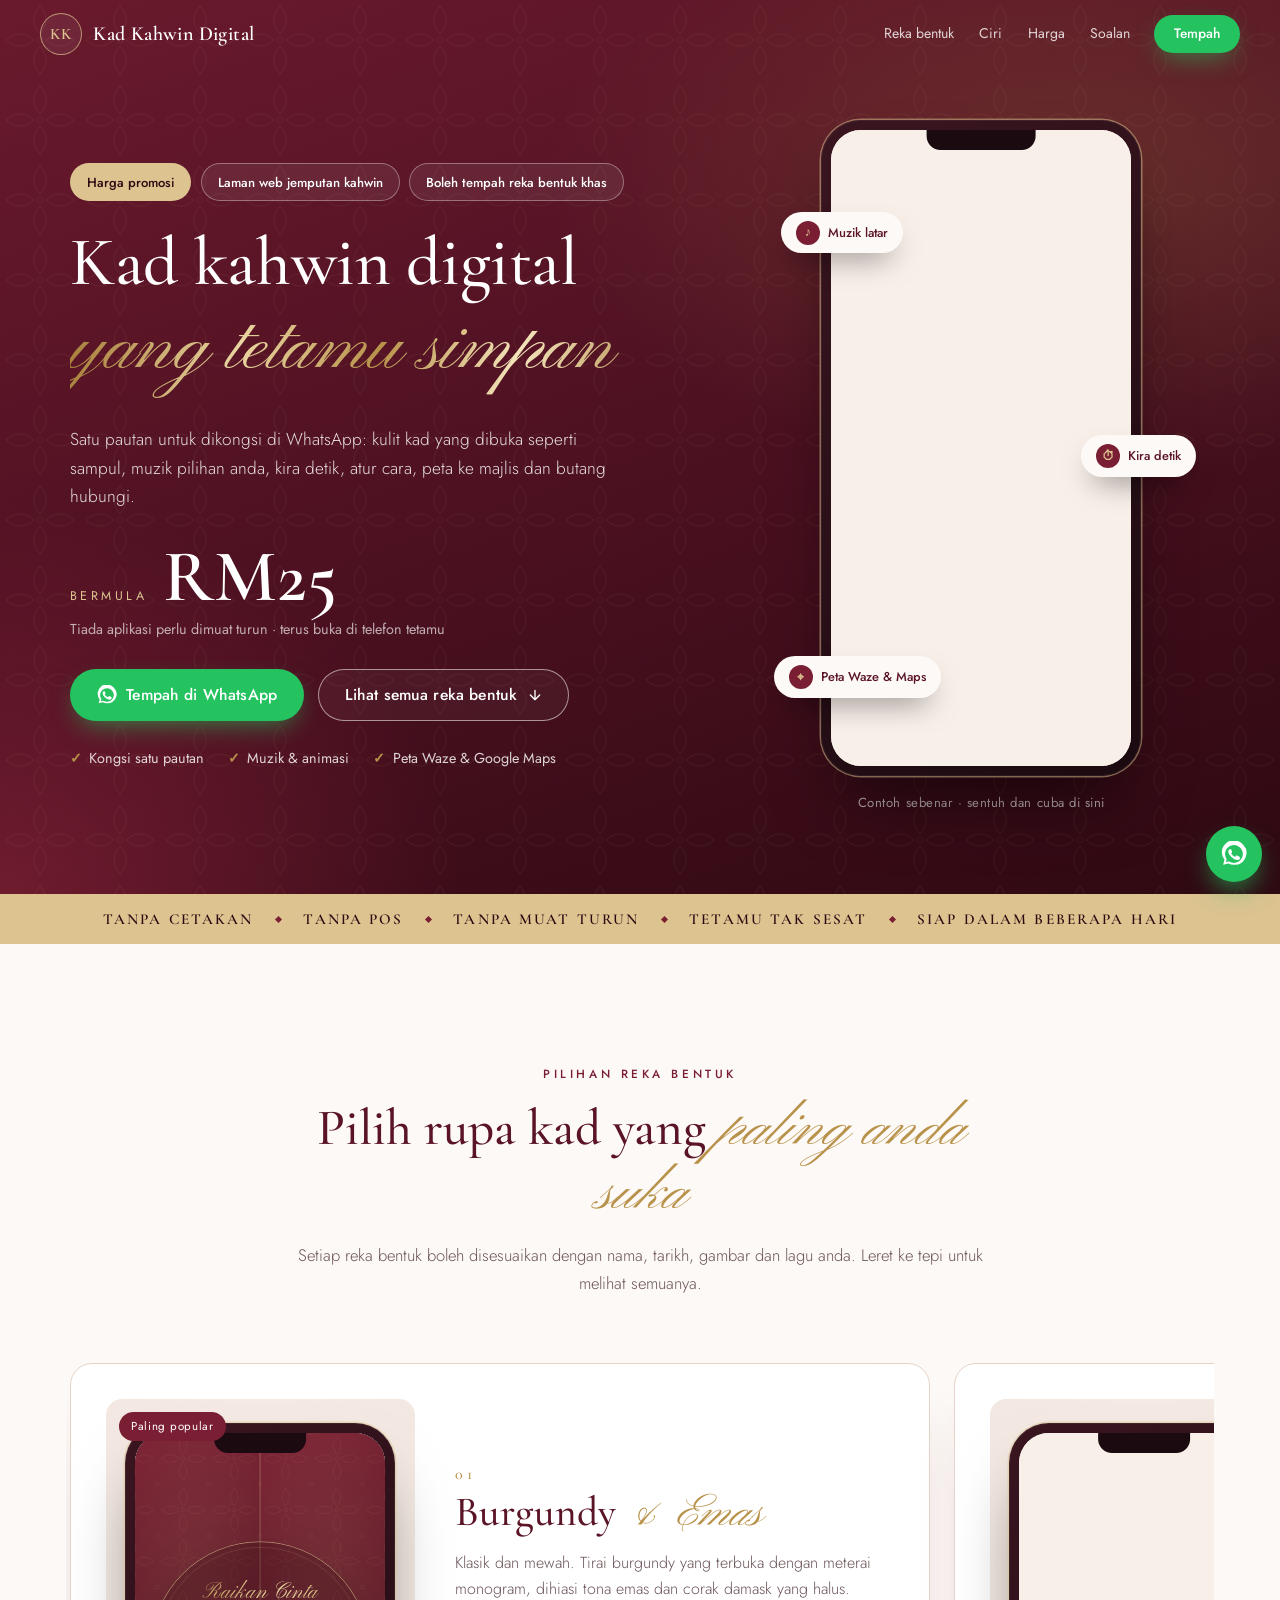
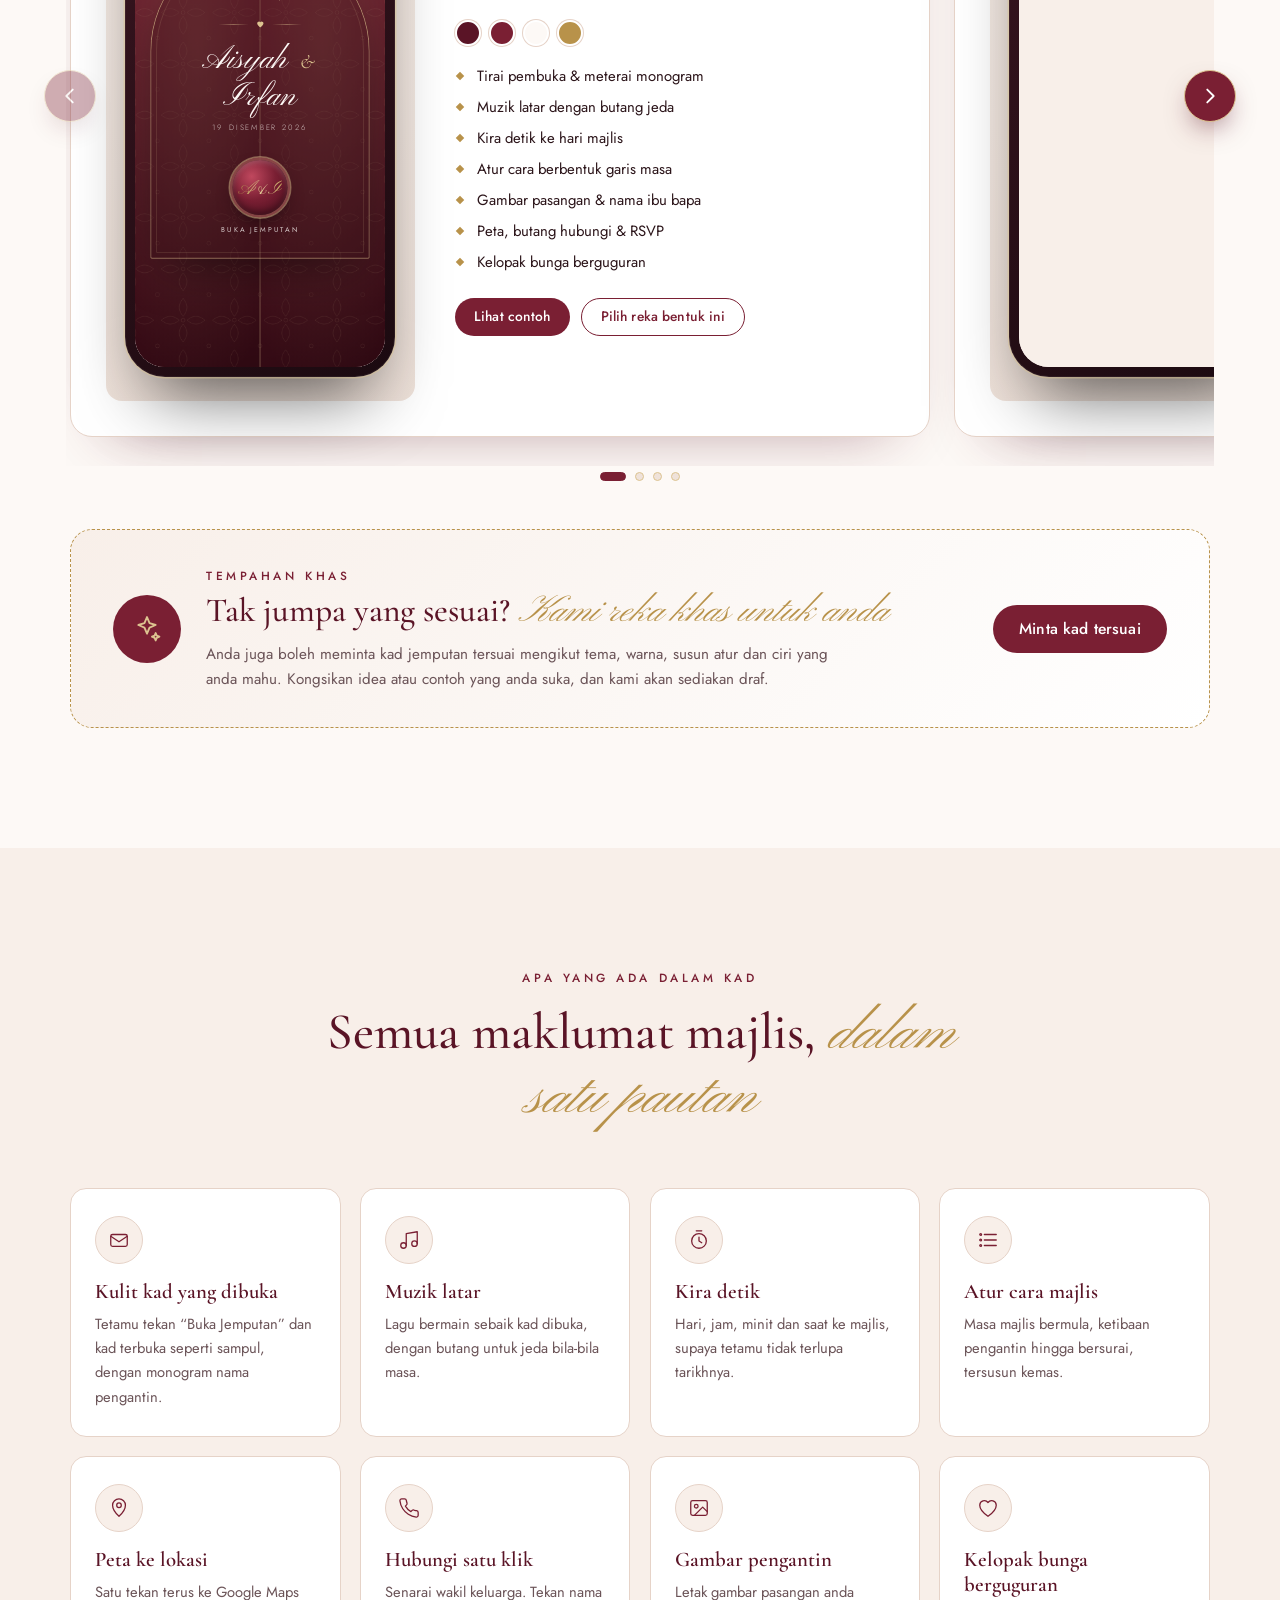
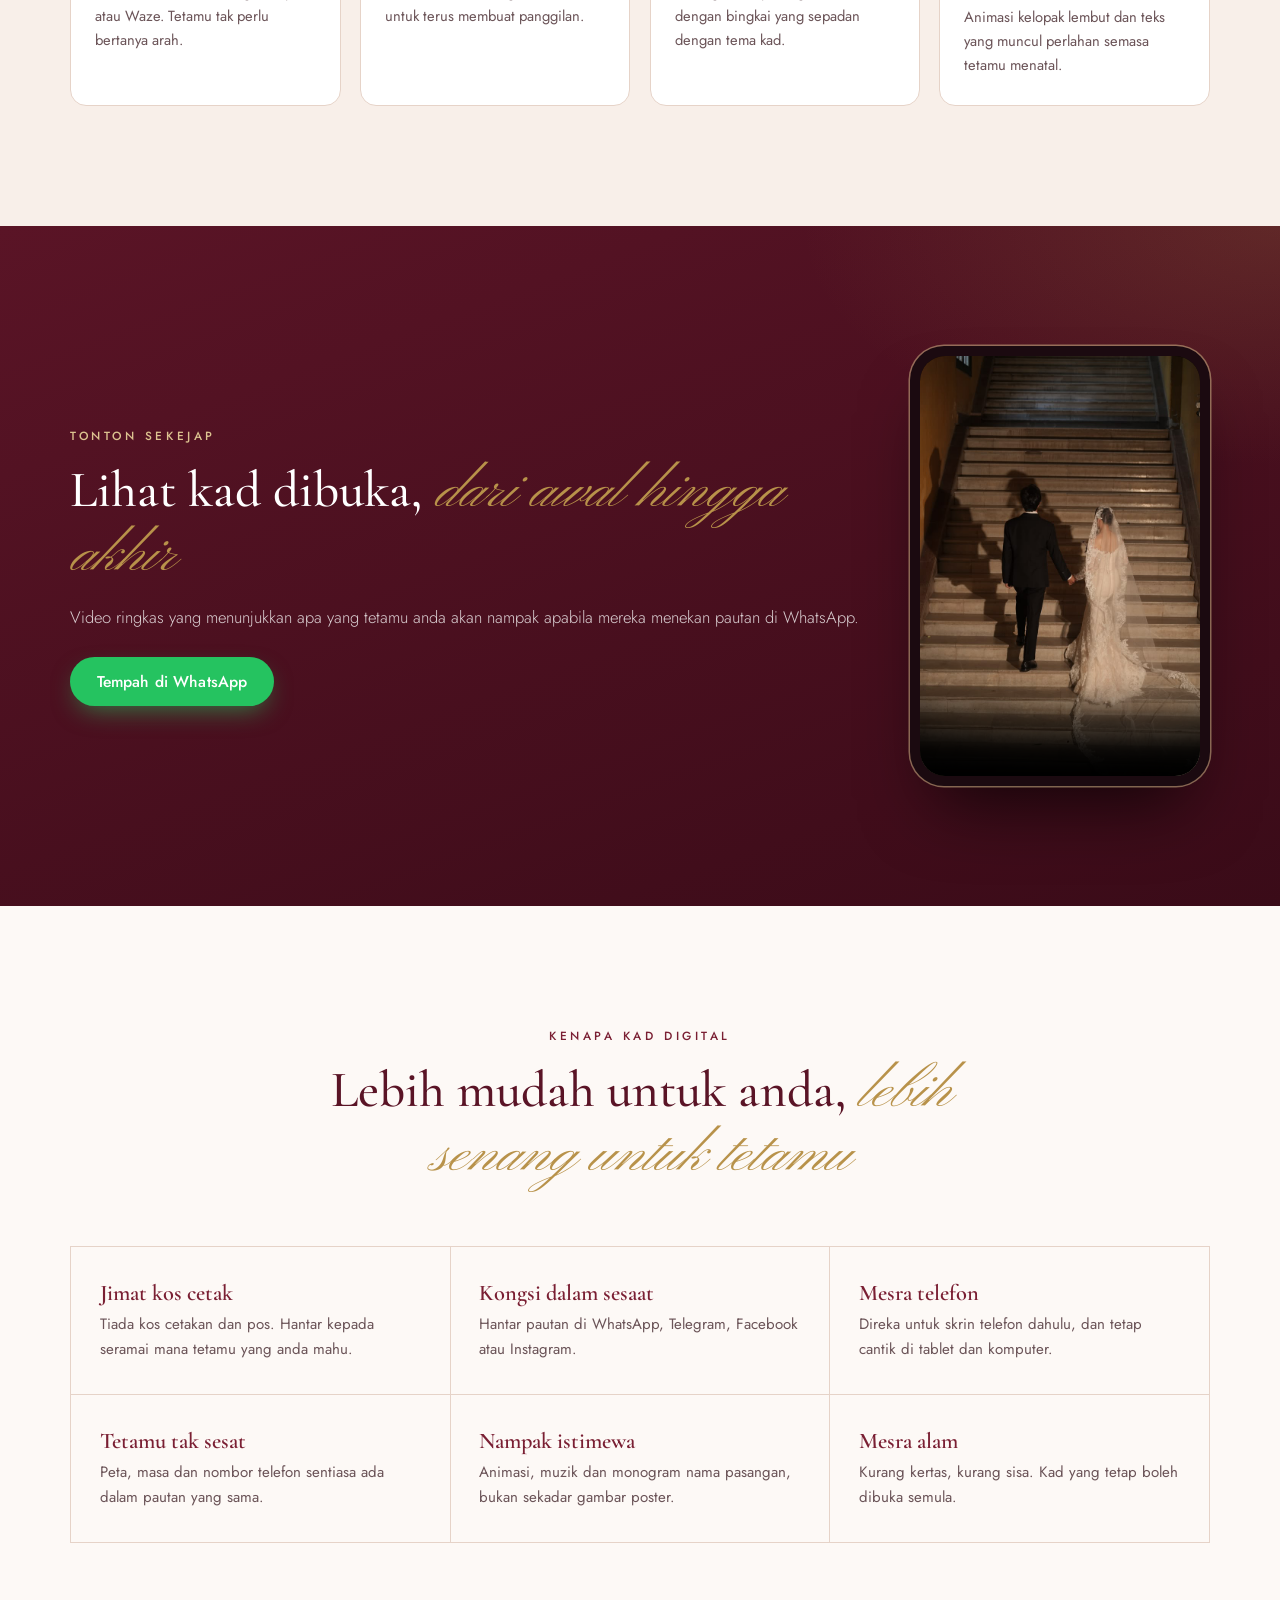
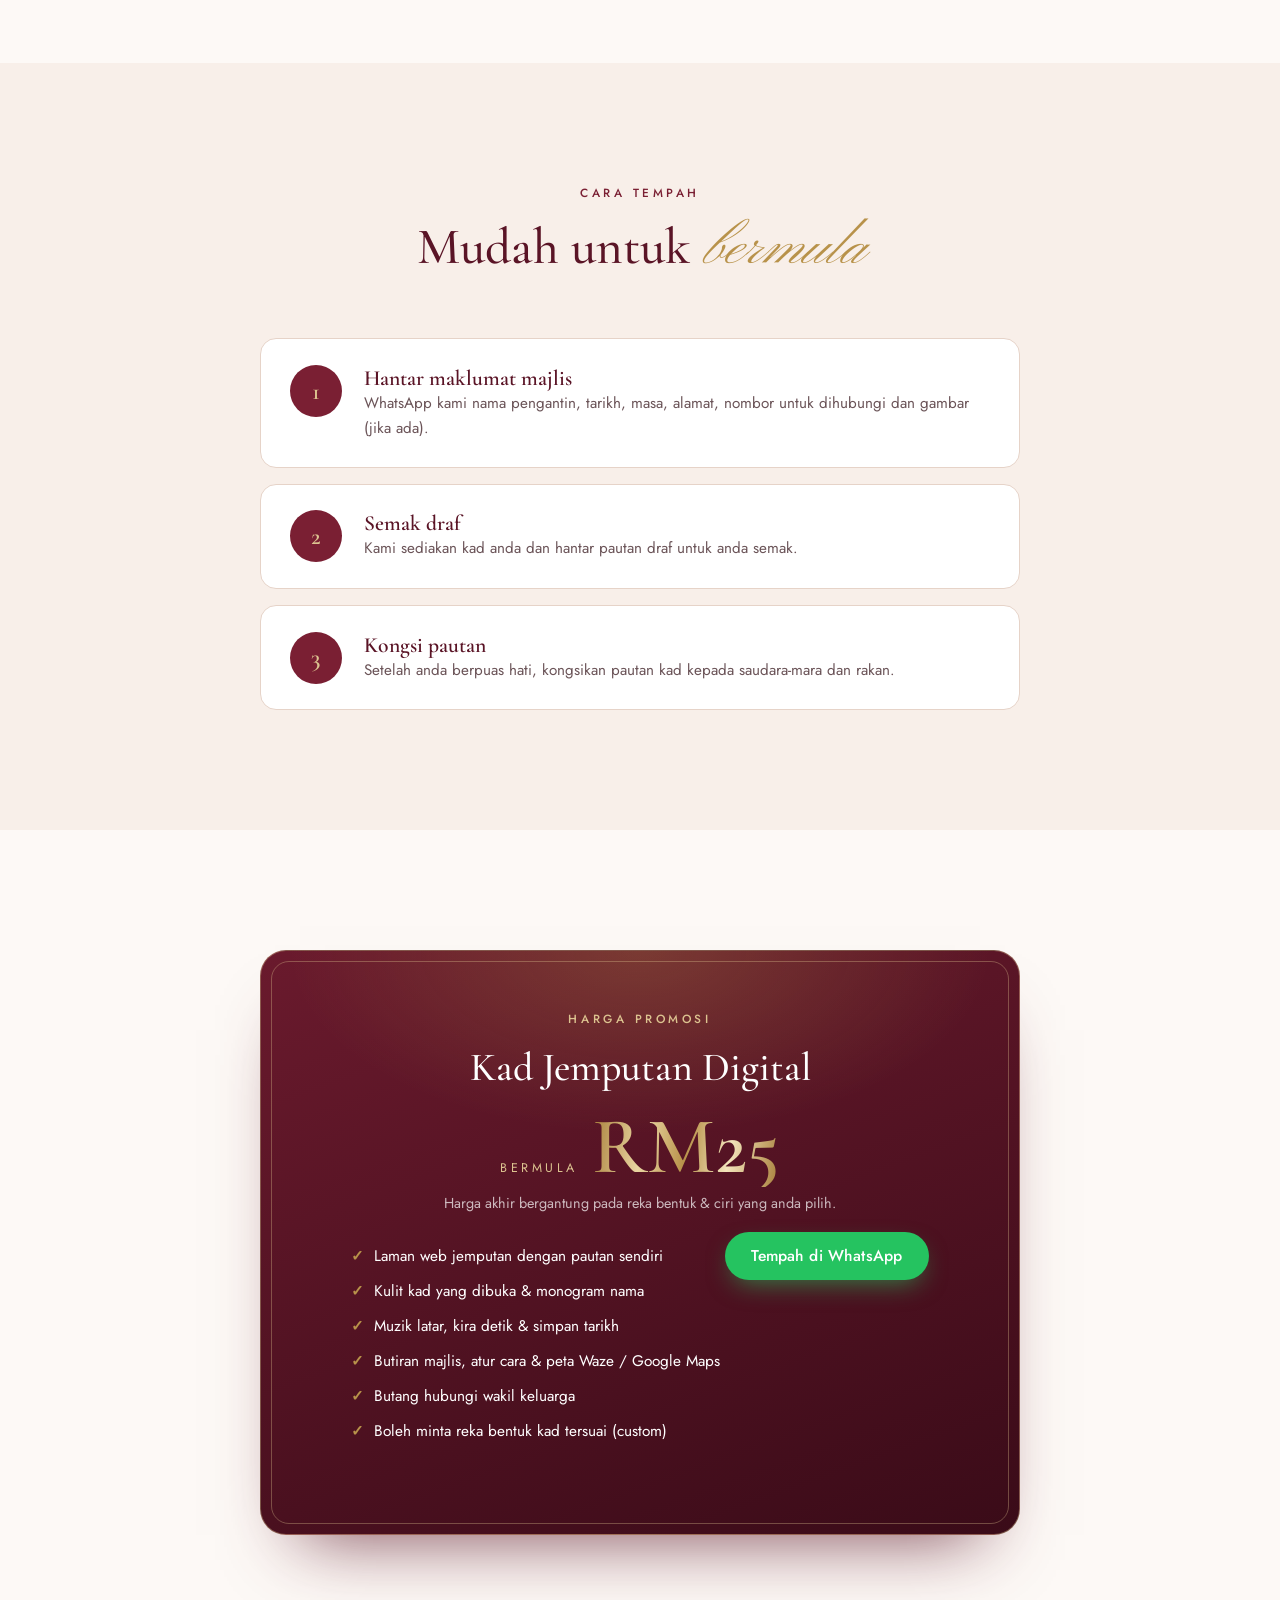
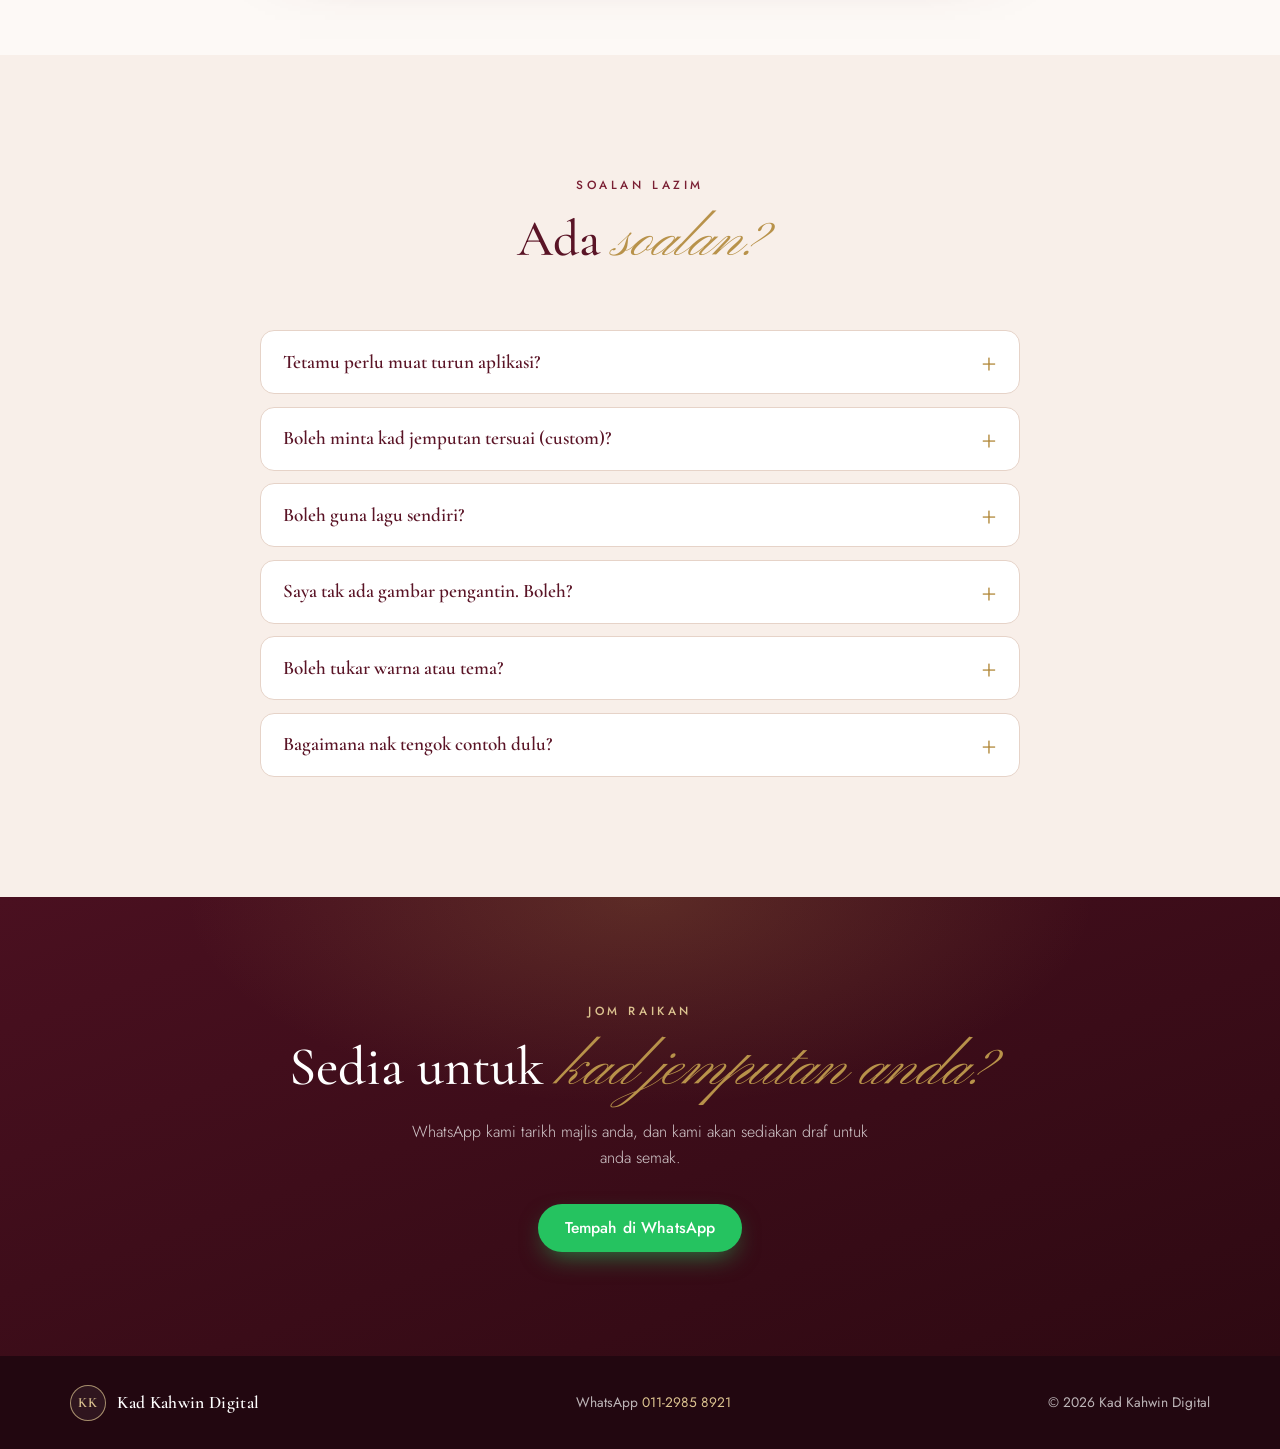
==== index.html @ a2d2703e "Kad kahwin digital promo page (burgundy and cream) Co-authored-by: Cursor <cursoragent@cursor.com>" ====
<!DOCTYPE html>
<html lang="ms">
<head>
<meta charset="UTF-8">
<meta name="viewport" content="width=device-width, initial-scale=1.0">
<title>Kad Kahwin Digital Bermula RM25 · Burgundy &amp; Krim</title>
<meta name="description" content="Kad kahwin digital yang tetamu simpan. Satu pautan untuk dikongsi di WhatsApp: kulit kad yang dibuka, muzik, kira detik, atur cara, peta dan butang hubungi.">
<meta name="theme-color" content="#4a1020">
<link rel="preconnect" href="https://fonts.googleapis.com">
<link rel="preconnect" href="https://fonts.gstatic.com" crossorigin>
<link href="https://fonts.googleapis.com/css2?family=Cormorant+Garamond:ital,wght@0,400;0,500;0,600;0,700;1,400;1,500&family=Jost:wght@300;400;500;600&family=Pinyon+Script&display=swap" rel="stylesheet">
<link rel="stylesheet" href="style.css">
</head>
<body>

<!-- ===== Atas ===== -->
<header class="top" id="top">
  <a class="brand" href="#hero" aria-label="Kad Kahwin Digital">
    <span class="brand__mono">KK</span>
    <span class="brand__name">Kad Kahwin Digital</span>
  </a>
  <nav class="top__nav" aria-label="Menu">
    <a href="#reka">Reka bentuk</a>
    <a href="#ciri">Ciri</a>
    <a href="#harga">Harga</a>
    <a href="#soalan">Soalan</a>
  </nav>
  <a class="btn btn--wa btn--sm" data-wa href="#" target="_blank" rel="noopener">Tempah</a>
</header>

<main>

<!-- ===== Hero ===== -->
<section class="hero" id="hero">
  <div class="container hero__grid">
    <div class="hero__copy">
      <div class="chips">
        <span class="chip chip--gold">Harga promosi</span>
        <span class="chip">Laman web jemputan kahwin</span>
        <span class="chip">Boleh tempah reka bentuk khas</span>
      </div>
      <h1 class="hero__title">
        Kad kahwin digital
        <em>yang tetamu simpan</em>
      </h1>
      <p class="hero__lead">
        Satu pautan untuk dikongsi di WhatsApp: kulit kad yang dibuka seperti sampul,
        muzik pilihan anda, kira detik, atur cara, peta ke majlis dan butang hubungi.
      </p>
      <div class="price">
        <span class="price__from">Bermula</span>
        <span class="price__amt" data-price>RM25</span>
      </div>
      <p class="hero__note">Tiada aplikasi perlu dimuat turun &middot; terus buka di telefon tetamu</p>
      <div class="cta">
        <a class="btn btn--wa" data-wa href="#" target="_blank" rel="noopener">
          <svg viewBox="0 0 24 24" width="20" height="20" fill="currentColor" aria-hidden="true"><path d="M20.5 3.5A11 11 0 0 0 3.2 17.3L2 22l4.8-1.2A11 11 0 0 0 12 22a11 11 0 0 0 8.5-18.5zM12 20.2c-1.6 0-3.1-.4-4.4-1.2l-.3-.2-2.8.7.8-2.7-.2-.3A8.2 8.2 0 1 1 12 20.2zm4.5-6.1c-.2-.1-1.5-.7-1.7-.8s-.4-.1-.6.1-.6.8-.8 1-.3.2-.6.1a6.700 6.700 0 0 1-3.300-2.900c-.3-.4.300-.4.700-1.300.1-.2 0-.3 0-.5s-.6-1.400-.8-1.900-.4-.4-.6-.4h-.5a1 1 0 0 0-.7.300 3 3 0 0 0-.9 2.200 5.200 5.200 0 0 0 1.100 2.800 11.900 11.900 0 0 0 4.600 4.100c1.700.7 2.400.8 3.200.7a2.700 2.700 0 0 0 1.800-1.300 2.200 2.200 0 0 0 .2-1.300c-.1-.1-.3-.2-.5-.3z"/></svg>
          Tempah di WhatsApp
        </a>
        <a class="btn btn--ghost" href="#reka">
          Lihat semua reka bentuk
          <svg viewBox="0 0 24 24" width="16" height="16" fill="none" stroke="currentColor" stroke-width="2" stroke-linecap="round" stroke-linejoin="round" aria-hidden="true"><path d="M12 5v14M5 12l7 7 7-7"/></svg>
        </a>
      </div>
      <ul class="ticks">
        <li>Kongsi satu pautan</li>
        <li>Muzik &amp; animasi</li>
        <li>Peta Waze &amp; Google Maps</li>
      </ul>
    </div>

    <div class="hero__phone">
      <div class="hero__stage">
        <span class="float float--a"><b>♪</b> Muzik latar</span>
        <span class="float float--b"><b>⏱</b> Kira detik</span>
        <span class="float float--c"><b>⌖</b> Peta Waze &amp; Maps</span>
        <div class="phone phone--lg" data-phone>
          <div class="phone__notch" aria-hidden="true"></div>
          <div class="phone__screen">
            <iframe class="phone__frame" title="Contoh kad kahwin animasi" src="https://kad-kahwin-1.onrender.com" loading="eager"></iframe>
          </div>
        </div>
      </div>
      <p class="phone__cap">Contoh sebenar &middot; sentuh dan cuba di sini</p>
    </div>
  </div>
</section>

<!-- ===== Pita ===== -->
<div class="band" aria-hidden="true">
  <span>Tanpa cetakan</span><i></i><span>Tanpa pos</span><i></i><span>Tanpa muat turun</span><i></i><span>Tetamu tak sesat</span><i></i><span>Siap dalam beberapa hari</span>
</div>

<!-- ===== Reka bentuk (produk) ===== -->
<section class="section" id="reka">
  <div class="container">
    <header class="section__head reveal">
      <p class="eyebrow">Pilihan reka bentuk</p>
      <h2 class="section__title">Pilih rupa kad yang <em>paling anda suka</em></h2>
      <p class="section__lead">Setiap reka bentuk boleh disesuaikan dengan nama, tarikh, gambar dan lagu anda. Leret ke tepi untuk melihat semuanya.</p>
    </header>

    <div class="designs-wrap">
    <button class="arrow arrow--prev" id="designPrev" type="button" aria-label="Reka bentuk sebelumnya">
      <svg viewBox="0 0 24 24" width="22" height="22" fill="none" stroke="currentColor" stroke-width="2" stroke-linecap="round" stroke-linejoin="round" aria-hidden="true"><path d="M15 5l-7 7 7 7"/></svg>
    </button>
    <button class="arrow arrow--next" id="designNext" type="button" aria-label="Reka bentuk seterusnya">
      <svg viewBox="0 0 24 24" width="22" height="22" fill="none" stroke="currentColor" stroke-width="2" stroke-linecap="round" stroke-linejoin="round" aria-hidden="true"><path d="M9 5l7 7-7 7"/></svg>
    </button>

    <div class="designs" id="designs">

      <!-- 1 Burgundy -->
      <article class="design">
        <div class="design__phone">
          <span class="design__tag">Paling popular</span>
          <div class="phone" data-phone>
            <div class="phone__notch" aria-hidden="true"></div>
            <div class="phone__screen"><iframe class="phone__frame" title="Reka bentuk Burgundy &amp; Emas" data-src="demo/burgundy/index.html" loading="lazy"></iframe></div>
          </div>
        </div>
        <div class="design__body">
          <p class="design__num">01</p>
          <h3 class="design__name">Burgundy <em>&amp; Emas</em></h3>
          <p class="design__desc">Klasik dan mewah. Tirai burgundy yang terbuka dengan meterai monogram, dihiasi tona emas dan corak damask yang halus.</p>
          <div class="swatches" aria-label="Warna tema">
            <i style="--c:#5a1426" title="Burgundy"></i><i style="--c:#7a1f33" title="Wine"></i><i style="--c:#fdf9f6" title="Krim"></i><i style="--c:#b8924a" title="Emas"></i>
          </div>
          <ul class="spec">
            <li>Tirai pembuka &amp; meterai monogram</li>
            <li>Muzik latar dengan butang jeda</li>
            <li>Kira detik ke hari majlis</li>
            <li>Atur cara berbentuk garis masa</li>
            <li>Gambar pasangan &amp; nama ibu bapa</li>
            <li>Peta, butang hubungi &amp; RSVP</li>
            <li>Kelopak bunga berguguran</li>
          </ul>
          <div class="design__cta">
            <a class="btn btn--solid btn--sm" href="demo/burgundy/index.html" target="_blank" rel="noopener">Lihat contoh</a>
            <a class="btn btn--outline btn--sm" data-wa data-msg="Burgundy &amp; Emas" href="#" target="_blank" rel="noopener">Pilih reka bentuk ini</a>
          </div>
        </div>
      </article>

      <!-- 2 Krim Sage -->
      <article class="design">
        <div class="design__phone">
          <div class="phone" data-phone>
            <div class="phone__notch" aria-hidden="true"></div>
            <div class="phone__screen"><iframe class="phone__frame" title="Reka bentuk Krim &amp; Sage" data-src="https://kad-kahwin-cream.onrender.com" loading="lazy"></iframe></div>
          </div>
        </div>
        <div class="design__body">
          <p class="design__num">02</p>
          <h3 class="design__name">Krim <em>&amp; Sage</em></h3>
          <p class="design__desc">Lembut dan tenang. Latar kertas krim dengan hiasan daun botanik dan kalungan bunga di atas dan bawah halaman.</p>
          <div class="swatches" aria-label="Warna tema">
            <i style="--c:#f8f4ec" title="Krim"></i><i style="--c:#8ea486" title="Sage"></i><i style="--c:#747c58" title="Zaitun"></i><i style="--c:#c9a25a" title="Emas"></i>
          </div>
          <ul class="spec">
            <li>Hiasan botanik &amp; kalungan bunga</li>
            <li>Ayat pembuka &amp; kata aluan</li>
            <li>Gambar pengantin berbingkai</li>
            <li>Kira detik &amp; butiran majlis</li>
            <li>Atur cara, alamat &amp; peta</li>
            <li>Hubungi &amp; RSVP</li>
          </ul>
          <div class="design__cta">
            <a class="btn btn--solid btn--sm" href="https://kad-kahwin-cream.onrender.com" target="_blank" rel="noopener">Lihat contoh</a>
            <a class="btn btn--outline btn--sm" data-wa data-msg="Krim &amp; Sage" href="#" target="_blank" rel="noopener">Pilih reka bentuk ini</a>
          </div>
        </div>
      </article>

      <!-- 3 Animasi -->
      <article class="design">
        <div class="design__phone">
          <span class="design__tag design__tag--alt">Ada animasi</span>
          <div class="phone" data-phone>
            <div class="phone__notch" aria-hidden="true"></div>
            <div class="phone__screen"><iframe class="phone__frame" title="Reka bentuk Botanik Animasi" data-src="https://kad-kahwin-1.onrender.com" loading="lazy"></iframe></div>
          </div>
        </div>
        <div class="design__body">
          <p class="design__num">03</p>
          <h3 class="design__name">Botanik <em>Animasi</em></h3>
          <p class="design__desc">Sama seperti Krim &amp; Sage, ditambah animasi pembuka bergerak dengan gambar pasangan sebelum kad dipaparkan.</p>
          <div class="swatches" aria-label="Warna tema">
            <i style="--c:#fffcf6" title="Krim"></i><i style="--c:#c5d0c8" title="Sage lembut"></i><i style="--c:#6e3a3f" title="Plum"></i><i style="--c:#c9a25a" title="Emas"></i>
          </div>
          <ul class="spec">
            <li>Animasi pembuka berlapis-lapis</li>
            <li>Muzik latar bermula bila kad dibuka</li>
            <li>Gambar pemandangan &amp; potret pasangan</li>
            <li>Teks muncul perlahan semasa menatal</li>
            <li>Kira detik, atur cara &amp; peta</li>
            <li>Hubungi &amp; RSVP</li>
          </ul>
          <div class="design__cta">
            <a class="btn btn--solid btn--sm" href="https://kad-kahwin-1.onrender.com" target="_blank" rel="noopener">Lihat contoh</a>
            <a class="btn btn--outline btn--sm" data-wa data-msg="Botanik Animasi" href="#" target="_blank" rel="noopener">Pilih reka bentuk ini</a>
          </div>
        </div>
      </article>

      <!-- 4 Biru -->
      <article class="design">
        <div class="design__phone">
          <div class="phone" data-phone>
            <div class="phone__notch" aria-hidden="true"></div>
            <div class="phone__screen"><iframe class="phone__frame" title="Reka bentuk Biru Navy" data-src="demo/biru/index.html" loading="lazy"></iframe></div>
          </div>
        </div>
        <div class="design__body">
          <p class="design__num">04</p>
          <h3 class="design__name">Biru Navy <em>&amp; Perak</em></h3>
          <p class="design__desc">Segar dan kemas. Sampul bertanda meterai, bunga biru dan bingkai navy untuk pasangan yang inginkan rupa yang berbeza.</p>
          <div class="swatches" aria-label="Warna tema">
            <i style="--c:#0f2350" title="Navy"></i><i style="--c:#4c6ba3" title="Biru"></i><i style="--c:#dce3f0" title="Biru muda"></i><i style="--c:#aeb6c5" title="Perak"></i>
          </div>
          <ul class="spec">
            <li>Sampul &amp; meterai pembuka</li>
            <li>Muzik latar pilihan anda</li>
            <li>Ayat, jemputan &amp; doa</li>
            <li>Kira detik &amp; atur cara</li>
            <li>Lokasi dengan peta</li>
          </ul>
          <div class="design__cta">
            <a class="btn btn--solid btn--sm" href="demo/biru/index.html" target="_blank" rel="noopener">Lihat contoh</a>
            <a class="btn btn--outline btn--sm" data-wa data-msg="Biru Navy &amp; Perak" href="#" target="_blank" rel="noopener">Pilih reka bentuk ini</a>
          </div>
        </div>
      </article>

    </div>
    </div>
    <div class="dots" id="designDots" aria-hidden="true"><i></i><i></i><i></i><i></i></div>

    <aside class="custom reveal" aria-label="Tempahan kad khas">
      <div class="custom__ico" aria-hidden="true">
        <svg viewBox="0 0 24 24" fill="none" stroke="currentColor" stroke-width="1.4" stroke-linecap="round" stroke-linejoin="round"><path d="M12 3l1.9 4.6L18.500 9l-4.600 1.900L12 15.500l-1.900-4.600L5.500 9l4.600-1.400z"/><path d="M18.500 15l.8 2 2 .8-2 .8-.8 2-.8-2-2-.8 2-.8z"/></svg>
      </div>
      <div class="custom__copy">
        <p class="eyebrow">Tempahan khas</p>
        <h3 class="custom__title">Tak jumpa yang sesuai? <em>Kami reka khas untuk anda</em></h3>
        <p>Anda juga boleh meminta kad jemputan tersuai mengikut tema, warna, susun atur dan ciri yang anda mahu. Kongsikan idea atau contoh yang anda suka, dan kami akan sediakan draf.</p>
      </div>
      <a class="btn btn--solid" data-wa data-msg="Kad jemputan tersuai (custom)" href="#" target="_blank" rel="noopener">Minta kad tersuai</a>
    </aside>
  </div>
</section>

<!-- ===== Ciri ===== -->
<section class="section section--cream" id="ciri">
  <div class="container">
    <header class="section__head reveal">
      <p class="eyebrow">Apa yang ada dalam kad</p>
      <h2 class="section__title">Semua maklumat majlis, <em>dalam satu pautan</em></h2>
    </header>

    <div class="features">
      <article class="feature reveal">
        <span class="feature__ico"><svg viewBox="0 0 24 24" fill="none" stroke="currentColor" stroke-width="1.4" stroke-linecap="round" stroke-linejoin="round"><rect x="3" y="6" width="18" height="13" rx="2"/><path d="M3 8l9 6 9-6"/></svg></span>
        <h3>Kulit kad yang dibuka</h3>
        <p>Tetamu tekan &ldquo;Buka Jemputan&rdquo; dan kad terbuka seperti sampul, dengan monogram nama pengantin.</p>
      </article>
      <article class="feature reveal">
        <span class="feature__ico"><svg viewBox="0 0 24 24" fill="none" stroke="currentColor" stroke-width="1.4" stroke-linecap="round" stroke-linejoin="round"><path d="M9 18V5l12-2v13"/><circle cx="6" cy="18" r="3"/><circle cx="18" cy="16" r="3"/></svg></span>
        <h3>Muzik latar</h3>
        <p>Lagu bermain sebaik kad dibuka, dengan butang untuk jeda bila-bila masa.</p>
      </article>
      <article class="feature reveal">
        <span class="feature__ico"><svg viewBox="0 0 24 24" fill="none" stroke="currentColor" stroke-width="1.4" stroke-linecap="round" stroke-linejoin="round"><circle cx="12" cy="13" r="8"/><path d="M12 9v4l3 2M9 2h6"/></svg></span>
        <h3>Kira detik</h3>
        <p>Hari, jam, minit dan saat ke majlis, supaya tetamu tidak terlupa tarikhnya.</p>
      </article>
      <article class="feature reveal">
        <span class="feature__ico"><svg viewBox="0 0 24 24" fill="none" stroke="currentColor" stroke-width="1.4" stroke-linecap="round" stroke-linejoin="round"><path d="M8 6h13M8 12h13M8 18h13"/><circle cx="4" cy="6" r="1"/><circle cx="4" cy="12" r="1"/><circle cx="4" cy="18" r="1"/></svg></span>
        <h3>Atur cara majlis</h3>
        <p>Masa majlis bermula, ketibaan pengantin hingga bersurai, tersusun kemas.</p>
      </article>
      <article class="feature reveal">
        <span class="feature__ico"><svg viewBox="0 0 24 24" fill="none" stroke="currentColor" stroke-width="1.4" stroke-linecap="round" stroke-linejoin="round"><path d="M12 21s7-6.200 7-12a7 7 0 0 0-14 0c0 5.800 7 12 7 12z"/><circle cx="12" cy="9" r="2.500"/></svg></span>
        <h3>Peta ke lokasi</h3>
        <p>Satu tekan terus ke Google Maps atau Waze. Tetamu tak perlu bertanya arah.</p>
      </article>
      <article class="feature reveal">
        <span class="feature__ico"><svg viewBox="0 0 24 24" fill="none" stroke="currentColor" stroke-width="1.4" stroke-linecap="round" stroke-linejoin="round"><path d="M22 16.900v3a2 2 0 0 1-2.200 2 19.800 19.800 0 0 1-8.600-3.100 19.500 19.500 0 0 1-6-6A19.800 19.800 0 0 1 2.100 4.200 2 2 0 0 1 4.100 2h3a2 2 0 0 1 2 1.700c.1 1 .4 1.900.7 2.800a2 2 0 0 1-.5 2.100L8.100 9.900a16 16 0 0 0 6 6l1.300-1.300a2 2 0 0 1 2.100-.4c.9.300 1.800.6 2.800.7a2 2 0 0 1 1.700 2z"/></svg></span>
        <h3>Hubungi satu klik</h3>
        <p>Senarai wakil keluarga. Tekan nama untuk terus membuat panggilan.</p>
      </article>
      <article class="feature reveal">
        <span class="feature__ico"><svg viewBox="0 0 24 24" fill="none" stroke="currentColor" stroke-width="1.4" stroke-linecap="round" stroke-linejoin="round"><rect x="3" y="4" width="18" height="16" rx="2"/><circle cx="9" cy="10" r="2"/><path d="M21 16l-5-5-9 9"/></svg></span>
        <h3>Gambar pengantin</h3>
        <p>Letak gambar pasangan anda dengan bingkai yang sepadan dengan tema kad.</p>
      </article>
      <article class="feature reveal">
        <span class="feature__ico"><svg viewBox="0 0 24 24" fill="none" stroke="currentColor" stroke-width="1.4" stroke-linecap="round" stroke-linejoin="round"><path d="M12 21S3 14.600 3 8.900A5 5 0 0 1 12 6a5 5 0 0 1 9 2.900C21 14.600 12 21 12 21z"/></svg></span>
        <h3>Kelopak bunga berguguran</h3>
        <p>Animasi kelopak lembut dan teks yang muncul perlahan semasa tetamu menatal.</p>
      </article>
    </div>
  </div>
</section>

<!-- ===== Video ===== -->
<section class="section section--wine" id="video">
  <div class="container video">
    <div class="video__copy reveal">
      <p class="eyebrow eyebrow--light">Tonton sekejap</p>
      <h2 class="section__title">Lihat kad dibuka, <em>dari awal hingga akhir</em></h2>
      <p class="section__lead">Video ringkas yang menunjukkan apa yang tetamu anda akan nampak apabila mereka menekan pautan di WhatsApp.</p>
      <a class="btn btn--wa" data-wa href="#" target="_blank" rel="noopener">Tempah di WhatsApp</a>
    </div>
    <div class="video__box reveal">
      <video controls playsinline preload="none" poster="demo/burgundy/hero.jpg">
        <source src="assets/kad-promo.mp4" type="video/mp4">
      </video>
    </div>
  </div>
</section>

<!-- ===== Kenapa ===== -->
<section class="section" id="kenapa">
  <div class="container">
    <header class="section__head reveal">
      <p class="eyebrow">Kenapa kad digital</p>
      <h2 class="section__title">Lebih mudah untuk anda, <em>lebih senang untuk tetamu</em></h2>
    </header>
    <div class="why">
      <article class="why__item reveal"><h3>Jimat kos cetak</h3><p>Tiada kos cetakan dan pos. Hantar kepada seramai mana tetamu yang anda mahu.</p></article>
      <article class="why__item reveal"><h3>Kongsi dalam sesaat</h3><p>Hantar pautan di WhatsApp, Telegram, Facebook atau Instagram.</p></article>
      <article class="why__item reveal"><h3>Mesra telefon</h3><p>Direka untuk skrin telefon dahulu, dan tetap cantik di tablet dan komputer.</p></article>
      <article class="why__item reveal"><h3>Tetamu tak sesat</h3><p>Peta, masa dan nombor telefon sentiasa ada dalam pautan yang sama.</p></article>
      <article class="why__item reveal"><h3>Nampak istimewa</h3><p>Animasi, muzik dan monogram nama pasangan, bukan sekadar gambar poster.</p></article>
      <article class="why__item reveal"><h3>Mesra alam</h3><p>Kurang kertas, kurang sisa. Kad yang tetap boleh dibuka semula.</p></article>
    </div>
  </div>
</section>

<!-- ===== Cara tempah ===== -->
<section class="section section--cream" id="cara">
  <div class="container container--narrow">
    <header class="section__head reveal">
      <p class="eyebrow">Cara tempah</p>
      <h2 class="section__title">Mudah untuk <em>bermula</em></h2>
    </header>
    <ol class="steps">
      <li class="step reveal"><span class="step__no">1</span><div><h3>Hantar maklumat majlis</h3><p>WhatsApp kami nama pengantin, tarikh, masa, alamat, nombor untuk dihubungi dan gambar (jika ada).</p></div></li>
      <li class="step reveal"><span class="step__no">2</span><div><h3>Semak draf</h3><p>Kami sediakan kad anda dan hantar pautan draf untuk anda semak.</p></div></li>
      <li class="step reveal"><span class="step__no">3</span><div><h3>Kongsi pautan</h3><p>Setelah anda berpuas hati, kongsikan pautan kad kepada saudara-mara dan rakan.</p></div></li>
    </ol>
  </div>
</section>

<!-- ===== Harga ===== -->
<section class="section" id="harga">
  <div class="container container--narrow">
    <article class="pricing reveal">
      <p class="eyebrow eyebrow--light">Harga promosi</p>
      <h2 class="pricing__title">Kad Jemputan Digital</h2>
      <div class="pricing__price"><span>Bermula</span><strong data-price>RM25</strong></div>
      <p class="pricing__note">Harga akhir bergantung pada reka bentuk &amp; ciri yang anda pilih.</p>
      <ul class="pricing__list">
        <li>Laman web jemputan dengan pautan sendiri</li>
        <li>Kulit kad yang dibuka &amp; monogram nama</li>
        <li>Muzik latar, kira detik &amp; simpan tarikh</li>
        <li>Butiran majlis, atur cara &amp; peta Waze / Google Maps</li>
        <li>Butang hubungi wakil keluarga</li>
        <li>Boleh minta reka bentuk kad tersuai (custom)</li>
      </ul>
      <a class="btn btn--wa" data-wa href="#" target="_blank" rel="noopener">Tempah di WhatsApp</a>
    </article>
  </div>
</section>

<!-- ===== Soalan ===== -->
<section class="section section--cream" id="soalan">
  <div class="container container--narrow">
    <header class="section__head reveal">
      <p class="eyebrow">Soalan lazim</p>
      <h2 class="section__title">Ada <em>soalan?</em></h2>
    </header>
    <div class="faq reveal">
      <details><summary>Tetamu perlu muat turun aplikasi?</summary><p>Tidak. Kad dibuka terus di pelayar telefon (Chrome, Safari dan lain-lain) melalui pautan yang anda kongsi.</p></details>
      <details><summary>Boleh minta kad jemputan tersuai (custom)?</summary><p>Boleh. Selain empat reka bentuk sedia ada, anda boleh meminta kad khas mengikut tema, warna dan ciri pilihan anda. WhatsApp kami idea atau contoh yang anda suka. Harga tersuai bergantung pada kerumitan reka bentuk.</p></details>
      <details><summary>Boleh guna lagu sendiri?</summary><p>Boleh. Beritahu kami lagu pilihan anda semasa menghantar maklumat majlis.</p></details>
      <details><summary>Saya tak ada gambar pengantin. Boleh?</summary><p>Boleh. Bahagian gambar boleh dibuang atau diganti dengan hiasan bunga yang sepadan dengan tema.</p></details>
      <details><summary>Boleh tukar warna atau tema?</summary><p>Boleh. Pilih salah satu daripada empat reka bentuk di atas, atau WhatsApp kami tema atau warna majlis anda untuk berbincang.</p></details>
      <details><summary>Bagaimana nak tengok contoh dulu?</summary><p>Tekan &ldquo;Lihat contoh&rdquo; pada mana-mana reka bentuk di atas untuk membuka kad sebenar. Ia sama seperti yang tetamu anda akan lihat.</p></details>
    </div>
  </div>
</section>

<!-- ===== Penutup ===== -->
<section class="closing">
  <div class="container container--narrow reveal">
    <p class="eyebrow eyebrow--light">Jom raikan</p>
    <h2 class="closing__title">Sedia untuk <em>kad jemputan anda?</em></h2>
    <p class="closing__lead">WhatsApp kami tarikh majlis anda, dan kami akan sediakan draf untuk anda semak.</p>
    <a class="btn btn--wa" data-wa href="#" target="_blank" rel="noopener">Tempah di WhatsApp</a>
  </div>
</section>

</main>

<footer class="footer">
  <div class="container footer__row">
    <span class="brand brand--static"><span class="brand__mono">KK</span><span class="brand__name">Kad Kahwin Digital</span></span>
    <p class="footer__contact" data-contact hidden>WhatsApp <a data-wa-number href="#"></a></p>
    <p class="footer__copy">&copy; <span data-year>2026</span> Kad Kahwin Digital</p>
  </div>
</footer>

<a class="wa-float" data-wa href="#" target="_blank" rel="noopener" aria-label="Tempah di WhatsApp">
  <svg viewBox="0 0 24 24" width="26" height="26" fill="currentColor" aria-hidden="true"><path d="M20.500 3.500A11 11 0 0 0 3.200 17.300L2 22l4.800-1.200A11 11 0 0 0 12 22a11 11 0 0 0 8.500-18.500zM12 20.200c-1.600 0-3.100-.4-4.400-1.200l-.3-.2-2.800.7.8-2.700-.2-.3A8.200 8.200 0 1 1 12 20.200zm4.500-6.100c-.2-.1-1.500-.7-1.700-.8s-.4-.1-.6.100-.6.800-.8 1-.3.200-.6.100a6.700 6.700 0 0 1-3.300-2.900c-.3-.4.300-.4.700-1.300.1-.2 0-.3 0-.5s-.6-1.400-.8-1.900-.4-.4-.6-.4h-.5a1 1 0 0 0-.7.300 3 3 0 0 0-.9 2.200 5.200 5.200 0 0 0 1.100 2.800 11.900 11.900 0 0 0 4.600 4.100c1.700.7 2.400.8 3.200.7a2.700 2.700 0 0 0 1.800-1.300 2.200 2.200 0 0 0 .2-1.300c-.1-.1-.3-.2-.5-.3z"/></svg>
</a>

<button class="to-top" id="toTop" type="button" aria-label="Kembali ke atas">
  <svg viewBox="0 0 24 24" width="22" height="22" fill="none" stroke="currentColor" stroke-width="2" stroke-linecap="round" stroke-linejoin="round" aria-hidden="true"><path d="M12 19V5M5 12l7-7 7 7"/></svg>
</button>

<script src="script.js"></script>
</body>
</html>
---- style.css ----
/* ==========================================================
   Kad Kahwin Digital · Promo · Burgundy & Krim
   ========================================================== */
:root{
  --ink:#2b1419;
  --ink-soft:#6b5458;
  --paper:#fdf9f6;
  --cream:#f8efe9;
  --cream-deep:#efe2da;
  --line:#e6d3c8;
  --wine:#7a1f33;
  --wine-deep:#5a1426;
  --wine-night:#2e0912;
  --gold:#b8924a;
  --gold-soft:#dcc390;
  --foil:linear-gradient(100deg,#a67c37 0%,#e9d5a1 28%,#b8924a 50%,#f3e4bb 72%,#a67c37 100%);
  --wa:#25c360;
  --f-display:"Cormorant Garamond",Georgia,serif;
  --f-script:"Pinyon Script","Cormorant Garamond",cursive;
  --f-body:"Jost",-apple-system,"Segoe UI",sans-serif;
  --ease:cubic-bezier(.22,.61,.36,1);
  --section-y:clamp(4rem,10vw,7.5rem);
}
*{box-sizing:border-box;margin:0;padding:0}
html{scroll-behavior:smooth;-webkit-text-size-adjust:100%}
body{font-family:var(--f-body);font-weight:400;color:var(--ink);background:var(--paper);line-height:1.65;overflow-x:hidden}
img,video{max-width:100%;display:block}
iframe{display:block}
a{color:inherit;text-decoration:none}
ul,ol{list-style:none}
em{font-style:italic}
:focus-visible{outline:2px solid var(--gold);outline-offset:3px}

.container{width:min(1140px,100% - 2.5rem);margin-inline:auto}
.container--narrow{width:min(760px,100% - 2.5rem)}

/* ---------- Butang ---------- */
.btn{display:inline-flex;align-items:center;justify-content:center;gap:.6rem;padding:.95rem 1.6rem;border-radius:999px;font:500 .98rem/1 var(--f-body);letter-spacing:.01em;border:1.5px solid transparent;cursor:pointer;transition:transform .25s var(--ease),box-shadow .25s var(--ease),background .25s,color .25s,border-color .25s}
.btn:hover{transform:translateY(-2px)}
.btn--sm{padding:.7rem 1.15rem;font-size:.86rem}
.btn--wa{background:var(--wa);color:#fff;box-shadow:0 10px 26px -8px rgba(37,195,96,.65)}
.btn--wa:hover{box-shadow:0 14px 30px -8px rgba(37,195,96,.8)}
.btn--ghost{border-color:rgba(253,249,246,.55);color:#fff;background:rgba(255,255,255,.04)}
.btn--ghost:hover{background:rgba(255,255,255,.14);border-color:#fff}
.btn--solid{background:var(--wine);color:#fff}
.btn--solid:hover{background:var(--wine-deep)}
.btn--outline{border-color:var(--wine);color:var(--wine)}
.btn--outline:hover{background:var(--wine);color:#fff}

/* ---------- Atas ---------- */
.top{position:fixed;inset:0 0 auto 0;z-index:50;display:flex;align-items:center;gap:1.5rem;padding:.8rem clamp(1rem,4vw,2.5rem);transition:background .3s,box-shadow .3s,padding .3s}
.top.is-solid{background:rgba(74,16,32,.94);backdrop-filter:blur(10px);box-shadow:0 6px 24px -12px rgba(0,0,0,.5);padding-block:.6rem}
.brand{display:flex;align-items:center;gap:.7rem;color:#fff}
.brand__mono{display:grid;place-items:center;width:42px;height:42px;border-radius:50%;border:1.5px solid rgba(220,195,144,.7);font:600 1rem var(--f-display);letter-spacing:.04em;color:var(--gold-soft);background:rgba(255,255,255,.06)}
.brand__name{font:600 1.25rem var(--f-display);letter-spacing:.02em}
.top__nav{display:flex;gap:1.6rem;margin-left:auto;font-size:.88rem;color:rgba(255,255,255,.8)}
.top__nav a{position:relative;padding:.3rem 0}
.top__nav a::after{content:"";position:absolute;left:0;right:0;bottom:0;height:1px;background:var(--gold-soft);transform:scaleX(0);transform-origin:left;transition:transform .3s var(--ease)}
.top__nav a:hover::after{transform:scaleX(1)}
.top .btn{margin-left:0}

/* ---------- Hero ---------- */
.hero{position:relative;color:#fff;padding:7.5rem 0 5rem;overflow:hidden;
  background:
    radial-gradient(900px 500px at 85% 20%,rgba(184,146,74,.22),transparent 60%),
    radial-gradient(700px 600px at 0% 100%,rgba(122,31,51,.8),transparent 65%),
    linear-gradient(160deg,#6a1a2d 0%,#4a1020 55%,#2e0912 100%)}
.hero::before{content:"";position:absolute;inset:0;opacity:.7;pointer-events:none;
  background-image:url("data:image/svg+xml,%3Csvg xmlns='http://www.w3.org/2000/svg' width='80' height='80' viewBox='0 0 80 80'%3E%3Cg fill='none' stroke='%23dcc390' stroke-opacity='0.1' stroke-width='1'%3E%3Cpath d='M40 6c8 10 8 18 0 28-8-10-8-18 0-28zM40 46c8 10 8 18 0 28-8-10-8-18 0-28zM6 40c10-8 18-8 28 0-10 8-18 8-28 0zM46 40c10-8 18-8 28 0-10 8-18 8-28 0z'/%3E%3Ccircle cx='40' cy='40' r='3'/%3E%3C/g%3E%3C/svg%3E")}
.hero__grid{position:relative;display:grid;grid-template-columns:1.15fr .85fr;gap:clamp(2rem,5vw,4.5rem);align-items:center}
.hero__stage{position:relative;padding:0 1.2rem}
.hero__stage::before{content:"";position:absolute;inset:6% -8% 2%;border-radius:50%;background:radial-gradient(closest-side,rgba(220,195,144,.28),transparent 72%);filter:blur(8px)}
.hero__stage .phone{position:relative;z-index:1}
.float{position:absolute;z-index:3;display:inline-flex;align-items:center;gap:.5rem;padding:.55rem .95rem;border-radius:999px;font-size:.8rem;font-weight:500;color:var(--wine-deep);background:var(--paper);box-shadow:0 14px 30px -12px rgba(0,0,0,.55);animation:bob 5s ease-in-out infinite}
.float b{display:grid;place-items:center;width:24px;height:24px;border-radius:50%;background:var(--wine);color:var(--gold-soft);font-size:.78rem;font-weight:600}
.float--a{top:14%;left:-6%}
.float--b{top:48%;right:-10%;animation-delay:-1.6s}
.float--c{bottom:12%;left:-8%;animation-delay:-3.2s}
@keyframes bob{0%,100%{transform:translateY(0)}50%{transform:translateY(-8px)}}
@media (prefers-reduced-motion:reduce){.float{animation:none}}
.chips{display:flex;flex-wrap:wrap;gap:.6rem;margin-bottom:1.6rem}
.chip{padding:.45rem 1rem;border-radius:999px;font-size:.82rem;font-weight:500;border:1px solid rgba(255,255,255,.35);background:rgba(255,255,255,.07)}
.chip--gold{background:var(--gold-soft);color:var(--wine-night);border-color:transparent}
.hero__title{font:500 clamp(2.5rem,5.4vw,4.3rem)/1.04 var(--f-display);letter-spacing:-.005em}
.hero__title em{display:block;font:400 clamp(2.6rem,6vw,4.8rem)/1.15 var(--f-script);background:var(--foil);-webkit-background-clip:text;background-clip:text;color:transparent;padding:.1em .1em .15em 0}
.hero__lead{max-width:34rem;margin-top:1.2rem;font-size:1.08rem;color:rgba(255,255,255,.86);font-weight:300}
.price{display:flex;align-items:baseline;gap:1rem;margin-top:1.8rem}
.price__from{font-size:.78rem;letter-spacing:.28em;text-transform:uppercase;color:var(--gold-soft)}
.price__amt{font:600 clamp(3.2rem,8vw,4.6rem)/1 var(--f-display)}
.hero__note{font-size:.9rem;color:rgba(255,255,255,.65);margin-top:.3rem}
.cta{display:flex;flex-wrap:wrap;gap:.9rem;margin-top:1.7rem}
.ticks{display:flex;flex-wrap:wrap;gap:.6rem 1.5rem;margin-top:1.6rem;font-size:.9rem;color:rgba(255,255,255,.82)}
.ticks li::before{content:"✓";color:var(--gold);margin-right:.45rem;font-weight:600}

.hero__phone{display:flex;flex-direction:column;align-items:center;gap:1rem}
.phone__cap{font-size:.82rem;color:rgba(255,255,255,.65);letter-spacing:.04em}

/* ---------- Telefon ---------- */
.phone{--w:270px;position:relative;width:var(--w);aspect-ratio:390/800;padding:10px;border-radius:40px;background:linear-gradient(145deg,#3a1520,#1b0a10);box-shadow:0 0 0 1.5px rgba(220,195,144,.5),0 40px 70px -25px rgba(0,0,0,.65),inset 0 0 0 1px rgba(255,255,255,.06)}
.phone--lg{--w:min(320px,78vw)}
.phone__notch{position:absolute;top:10px;left:50%;transform:translateX(-50%);width:34%;height:20px;border-radius:0 0 14px 14px;background:#1b0a10;z-index:3}
.phone__screen{position:relative;width:100%;height:100%;border-radius:30px;overflow:hidden;background:var(--cream)}
.phone__frame{position:absolute;top:0;left:0;width:390px;height:800px;border:0;transform-origin:0 0;background:var(--cream)}

/* ---------- Pita ---------- */
.band{display:flex;flex-wrap:wrap;justify-content:center;align-items:center;gap:.6rem 1.4rem;padding:1rem 1.25rem;background:var(--gold-soft);color:var(--wine-night);font:600 .95rem var(--f-display);letter-spacing:.14em;text-transform:uppercase}
.band i{width:5px;height:5px;transform:rotate(45deg);background:var(--wine)}

/* ---------- Seksyen ---------- */
.section{padding:var(--section-y) 0}
.section--cream{background:var(--cream)}
.section--wine{color:#fff;background:radial-gradient(800px 400px at 100% 0,rgba(184,146,74,.18),transparent 60%),linear-gradient(160deg,#5a1426,#3a0b18)}
.section__head{text-align:center;max-width:44rem;margin:0 auto clamp(2.2rem,5vw,3.6rem)}
.eyebrow{font-size:.74rem;letter-spacing:.3em;text-transform:uppercase;color:var(--wine);font-weight:500;margin-bottom:.9rem}
.eyebrow--light{color:var(--gold-soft)}
.section__title{font:500 clamp(2rem,5vw,3.2rem)/1.12 var(--f-display);color:var(--wine-deep)}
.section__title em,.closing__title em{font-family:var(--f-script);font-weight:400;font-size:1.12em;color:var(--gold)}
.section--wine .section__title{color:#fff}
.section__lead{margin-top:1rem;color:var(--ink-soft);font-weight:300;font-size:1.04rem}
.section--wine .section__lead{color:rgba(255,255,255,.8)}

/* ---------- Reka bentuk ---------- */
.designs{display:flex;gap:1.5rem;overflow-x:auto;scroll-snap-type:x mandatory;padding:.5rem .25rem 1.8rem;margin-inline:-.25rem;scrollbar-width:thin;scrollbar-color:var(--wine-soft,#b0707c) transparent}
.designs::-webkit-scrollbar{height:6px}
.designs::-webkit-scrollbar-thumb{background:#c99aa3;border-radius:6px}
.design{flex:0 0 min(860px,100%);scroll-snap-align:center;display:grid;grid-template-columns:auto 1fr;gap:2.5rem;align-items:center;padding:2.2rem;background:#fff;border:1px solid var(--line);border-radius:22px;box-shadow:0 30px 60px -40px rgba(90,20,38,.45)}
.design__phone{position:relative;display:grid;place-items:center;padding:1.5rem 1.2rem;border-radius:16px;background:radial-gradient(circle at 50% 30%,#f8efe9,#efe2da)}
.design__tag{position:absolute;top:.8rem;left:.8rem;z-index:4;padding:.3rem .75rem;border-radius:999px;background:var(--wine);color:#fff;font-size:.72rem;letter-spacing:.06em}
.design__tag--alt{background:var(--gold);color:var(--wine-night)}
.design__num{font:500 1rem var(--f-display);letter-spacing:.3em;color:var(--gold)}
.design__name{font:500 clamp(1.9rem,3.6vw,2.6rem)/1.1 var(--f-display);color:var(--wine-deep);margin:.3rem 0 .7rem}
.design__name em{font-family:var(--f-script);font-weight:400;color:var(--gold);font-size:1.1em}
.design__desc{color:var(--ink-soft);font-weight:300}
.swatches{display:flex;gap:.5rem;margin:1.1rem 0}
.swatches i{width:26px;height:26px;border-radius:50%;background:var(--c);border:2px solid #fff;box-shadow:0 0 0 1px var(--line)}
.spec{display:grid;gap:.4rem;margin-bottom:1.5rem;font-size:.93rem}
.spec li{position:relative;padding-left:1.4rem}
.spec li::before{content:"";position:absolute;left:.15rem;top:.62em;width:6px;height:6px;transform:rotate(45deg);background:var(--gold)}
.design__cta{display:flex;flex-wrap:wrap;gap:.7rem}
.designs-wrap{position:relative}
.arrow{position:absolute;top:50%;z-index:5;display:grid;place-items:center;width:52px;height:52px;margin-top:-40px;border-radius:50%;border:1.5px solid var(--gold-soft);background:var(--wine);color:#fff;cursor:pointer;box-shadow:0 12px 28px -10px rgba(90,20,38,.7);transition:transform .25s var(--ease),background .25s,opacity .25s}
.arrow:hover:not(:disabled){background:var(--wine-deep);transform:scale(1.08)}
.arrow:disabled{opacity:.35;cursor:default}
.arrow--prev{left:-26px}
.arrow--next{right:-26px}
.dots{display:flex;justify-content:center;gap:.55rem;margin-top:.4rem}
.dots i{width:9px;height:9px;border-radius:50%;background:var(--cream-deep);border:1px solid var(--gold-soft);transition:background .3s,width .3s var(--ease)}
.dots i.is-on{background:var(--wine);border-color:var(--wine);width:26px;border-radius:9px}
@media (max-width:1250px){.arrow--prev{left:-8px}.arrow--next{right:-8px}}
@media (max-width:560px){.arrow{width:42px;height:42px;margin-top:-30px}.arrow--prev{left:-4px}.arrow--next{right:-4px}}

/* ---------- Tempahan khas ---------- */
.custom{display:grid;grid-template-columns:auto 1fr auto;gap:1.6rem;align-items:center;margin-top:clamp(1.8rem,4vw,3rem);padding:clamp(1.4rem,3vw,2.2rem) clamp(1.4rem,3.5vw,2.6rem);border-radius:22px;background:linear-gradient(135deg,var(--cream),#fff);border:1.5px dashed var(--gold)}
.custom__ico{display:grid;place-items:center;width:68px;height:68px;border-radius:50%;background:var(--wine);color:var(--gold-soft)}
.custom__ico svg{width:32px;height:32px}
.custom .eyebrow{margin-bottom:.4rem}
.custom__title{font:500 clamp(1.5rem,3vw,2.1rem)/1.15 var(--f-display);color:var(--wine-deep);margin-bottom:.5rem}
.custom__title em{font-family:var(--f-script);font-weight:400;color:var(--gold);font-size:1.1em}
.custom__copy p:last-child{color:var(--ink-soft);font-size:.95rem;max-width:40rem}
@media (max-width:820px){.custom{grid-template-columns:1fr;text-align:center;justify-items:center}}

/* ---------- Ciri ---------- */
.features{display:grid;grid-template-columns:repeat(4,1fr);gap:1.2rem}
.feature{padding:1.7rem 1.5rem;background:#fff;border:1px solid var(--line);border-radius:16px;transition:transform .35s var(--ease),box-shadow .35s var(--ease),border-color .35s}
.feature:hover{transform:translateY(-5px);border-color:var(--gold-soft);box-shadow:0 22px 40px -26px rgba(90,20,38,.5)}
.feature__ico{display:grid;place-items:center;width:48px;height:48px;border-radius:50%;margin-bottom:1rem;color:var(--wine);background:var(--cream);border:1px solid var(--line)}
.feature__ico svg{width:22px;height:22px}
.feature h3{font:600 1.3rem/1.2 var(--f-display);color:var(--wine-deep);margin-bottom:.4rem}
.feature p{font-size:.92rem;color:var(--ink-soft)}

/* ---------- Video ---------- */
.video{display:grid;grid-template-columns:1fr auto;gap:3rem;align-items:center}
.video__copy .btn{margin-top:1.6rem}
.video__box{width:min(300px,78vw);padding:10px;border-radius:34px;background:#1b0a10;box-shadow:0 0 0 1.5px rgba(220,195,144,.5),0 40px 70px -25px rgba(0,0,0,.7)}
.video__box video{width:100%;border-radius:25px;background:#000}

/* ---------- Kenapa ---------- */
.why{display:grid;grid-template-columns:repeat(3,1fr);gap:0;border-top:1px solid var(--line);border-left:1px solid var(--line)}
.why__item{padding:2rem 1.8rem;border-right:1px solid var(--line);border-bottom:1px solid var(--line)}
.why__item h3{font:600 1.4rem var(--f-display);color:var(--wine);margin-bottom:.4rem}
.why__item p{font-size:.94rem;color:var(--ink-soft)}

/* ---------- Langkah ---------- */
.steps{display:grid;gap:1rem}
.step{display:flex;gap:1.4rem;align-items:flex-start;padding:1.6rem 1.8rem;background:#fff;border:1px solid var(--line);border-radius:16px}
.step__no{flex:none;display:grid;place-items:center;width:52px;height:52px;border-radius:50%;background:var(--wine);color:var(--gold-soft);font:600 1.5rem var(--f-display)}
.step h3{font:600 1.35rem var(--f-display);color:var(--wine-deep)}
.step p{color:var(--ink-soft);font-size:.95rem}

/* ---------- Harga ---------- */
.pricing{text-align:center;color:#fff;padding:clamp(2.2rem,6vw,3.6rem) clamp(1.5rem,5vw,3rem);border-radius:26px;position:relative;overflow:hidden;
  background:radial-gradient(500px 260px at 50% 0,rgba(184,146,74,.28),transparent 70%),linear-gradient(160deg,#6a1a2d,#3a0b18);
  box-shadow:0 40px 70px -40px rgba(90,20,38,.8);border:1px solid rgba(220,195,144,.4)}
.pricing::after{content:"";position:absolute;inset:10px;border:1px solid rgba(220,195,144,.35);border-radius:18px;pointer-events:none}
.pricing__title{font:500 clamp(1.8rem,4vw,2.5rem) var(--f-display)}
.pricing__price{display:flex;justify-content:center;align-items:baseline;gap:.9rem;margin:1rem 0 .3rem}
.pricing__price span{font-size:.78rem;letter-spacing:.28em;text-transform:uppercase;color:var(--gold-soft)}
.pricing__price strong{font:600 clamp(3.4rem,10vw,5rem)/1 var(--f-display);background:var(--foil);-webkit-background-clip:text;background-clip:text;color:transparent}
.pricing__note{color:rgba(255,255,255,.7);font-size:.9rem}
.pricing__list{display:inline-grid;gap:.6rem;margin:1.8rem 0 2rem;text-align:left;font-size:.96rem}
.pricing__list li::before{content:"✓";color:var(--gold);margin-right:.6rem;font-weight:600}

/* ---------- FAQ ---------- */
.faq{display:grid;gap:.8rem}
.faq details{background:#fff;border:1px solid var(--line);border-radius:14px;overflow:hidden;transition:border-color .3s}
.faq details[open]{border-color:var(--gold-soft)}
.faq summary{list-style:none;cursor:pointer;padding:1.15rem 3.2rem 1.15rem 1.4rem;font:600 1.2rem/1.3 var(--f-display);color:var(--wine-deep);position:relative}
.faq summary::-webkit-details-marker{display:none}
.faq summary::after{content:"+";position:absolute;right:1.4rem;top:50%;transform:translateY(-52%);font:300 1.7rem var(--f-body);color:var(--gold);transition:transform .3s var(--ease)}
.faq details[open] summary::after{transform:translateY(-52%) rotate(45deg)}
.faq p{padding:0 1.4rem 1.3rem;color:var(--ink-soft);font-size:.95rem}

/* ---------- Penutup ---------- */
.closing{text-align:center;color:#fff;padding:clamp(4rem,9vw,6.5rem) 0;background:radial-gradient(700px 320px at 50% 0,rgba(184,146,74,.22),transparent 65%),linear-gradient(160deg,#4a1020,#2e0912)}
.closing__title{font:500 clamp(2.1rem,5.5vw,3.4rem)/1.12 var(--f-display)}
.closing__lead{margin:1rem auto 2rem;max-width:30rem;color:rgba(255,255,255,.78);font-weight:300}

.footer{background:#220710;color:rgba(255,255,255,.7);padding:1.8rem 0;font-size:.86rem}
.footer__row{display:flex;flex-wrap:wrap;gap:1rem 2rem;align-items:center;justify-content:space-between}
.brand--static .brand__mono{width:36px;height:36px;font-size:.88rem}
.brand--static .brand__name{font-size:1.1rem}
.footer a{color:var(--gold-soft)}

.wa-float{position:fixed;right:1.1rem;bottom:1.1rem;z-index:60;display:grid;place-items:center;width:56px;height:56px;border-radius:50%;background:var(--wa);color:#fff;box-shadow:0 12px 26px -6px rgba(37,195,96,.7);transition:transform .25s var(--ease)}
.wa-float:hover{transform:scale(1.08)}

.to-top{position:fixed;right:1.1rem;bottom:5.2rem;z-index:60;display:grid;place-items:center;width:48px;height:48px;border-radius:50%;border:1.5px solid var(--gold-soft);background:var(--wine);color:#fff;cursor:pointer;box-shadow:0 12px 26px -8px rgba(90,20,38,.7);opacity:0;visibility:hidden;transform:translateY(12px);transition:opacity .3s,transform .3s var(--ease),visibility .3s,background .25s}
.to-top.is-show{opacity:1;visibility:visible;transform:none}
.to-top:hover{background:var(--wine-deep)}

/* ---------- Reveal ---------- */
.js .reveal{opacity:0;transform:translateY(22px);transition:opacity .8s var(--ease),transform .8s var(--ease)}
.js .reveal.is-in{opacity:1;transform:none}
@media (prefers-reduced-motion:reduce){
  html{scroll-behavior:auto}
  .js .reveal{opacity:1;transform:none;transition:none}
  .btn,.feature{transition:none}
}

/* ---------- Responsif ---------- */
@media (min-width:561px){.hero__title em{white-space:nowrap}}
@media (max-width:980px){
  .features{grid-template-columns:repeat(2,1fr)}
  .design{grid-template-columns:1fr;gap:1.6rem;flex-basis:min(440px,88%);padding:1.5rem}
  .design__phone{justify-self:center;width:100%}
  .why{grid-template-columns:repeat(2,1fr)}
}
@media (max-width:820px){
  .hero{padding-top:6.5rem}
  .hero__grid{grid-template-columns:1fr;gap:2.5rem}
  .hero__phone{order:2}
  .float--a{left:0}.float--b{right:-4px}.float--c{left:0}
  .video{grid-template-columns:1fr;justify-items:center;text-align:center}
  .top__nav{display:none}
  .top .btn{margin-left:auto}
}
@media (max-width:560px){
  .features,.why{grid-template-columns:1fr}
  .brand__name{font-size:1.1rem}
  .cta .btn{flex:1 1 100%}
  .step{padding:1.3rem}
}
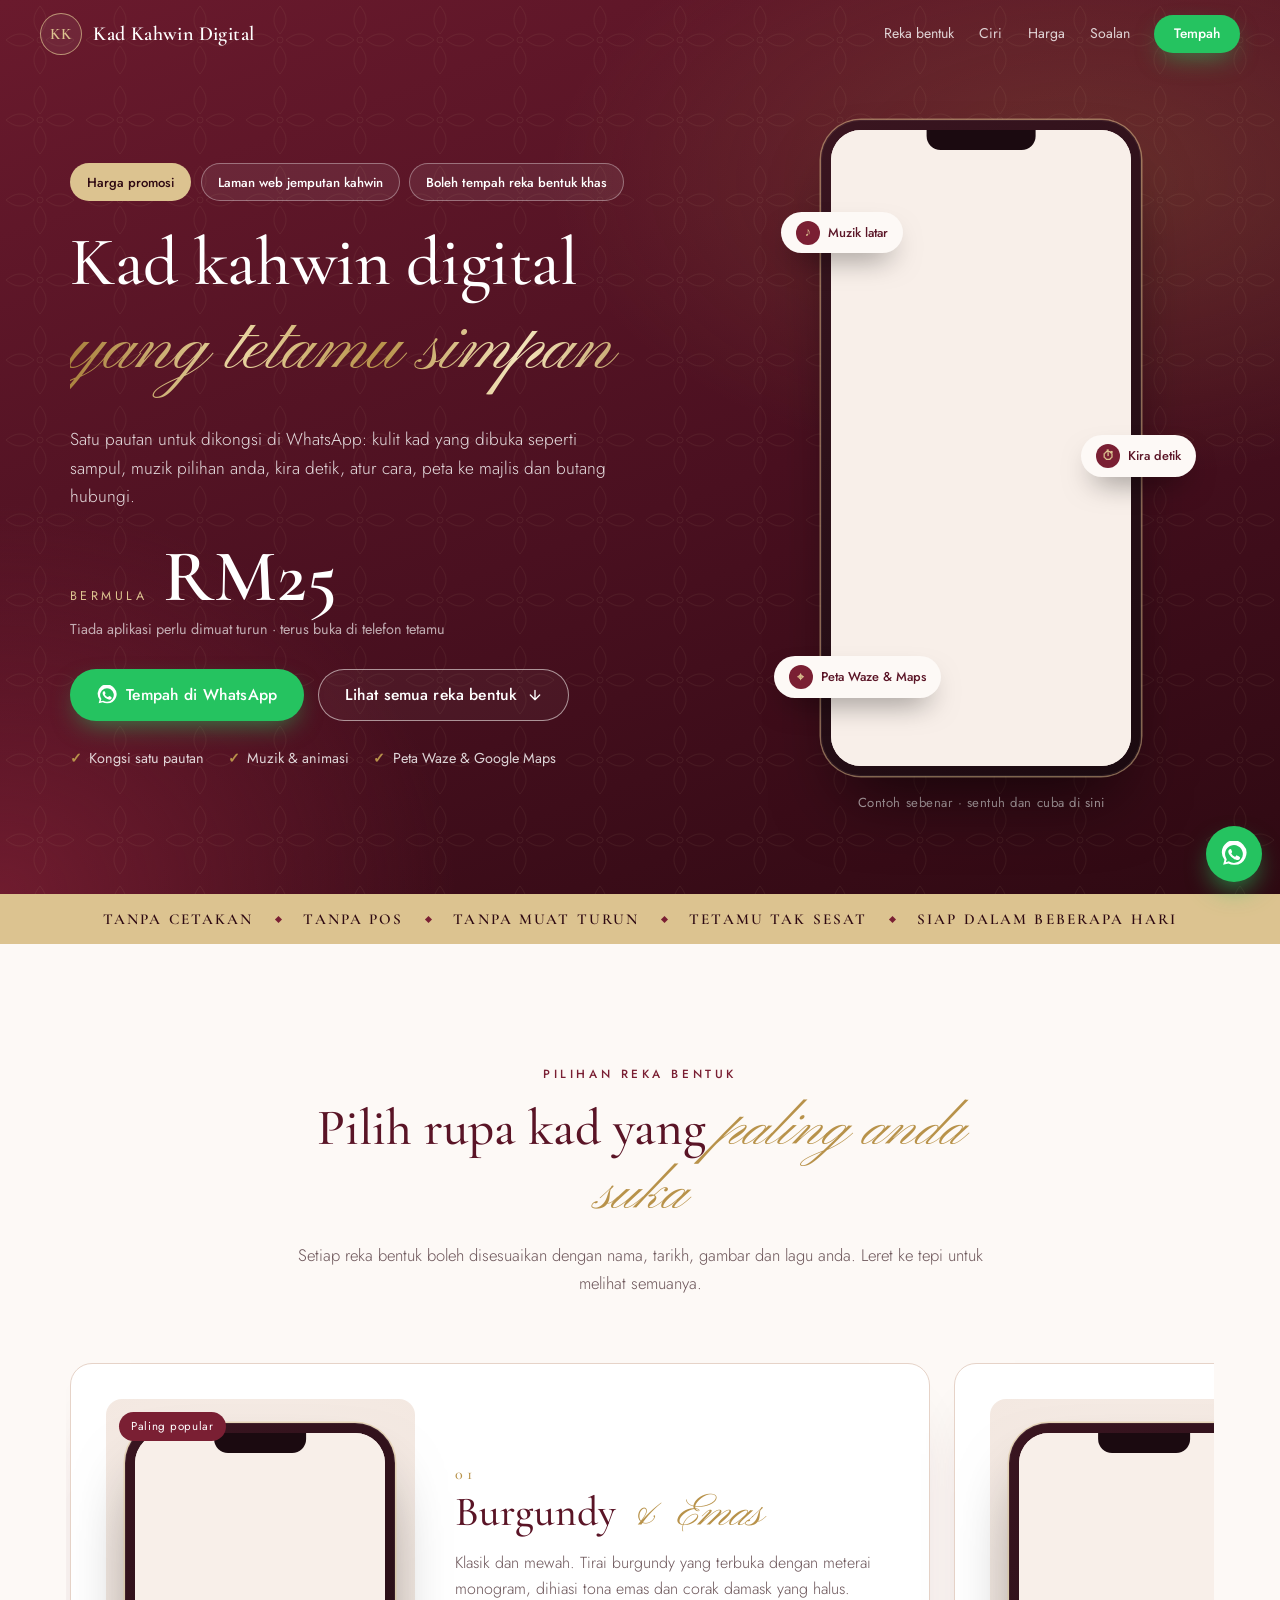
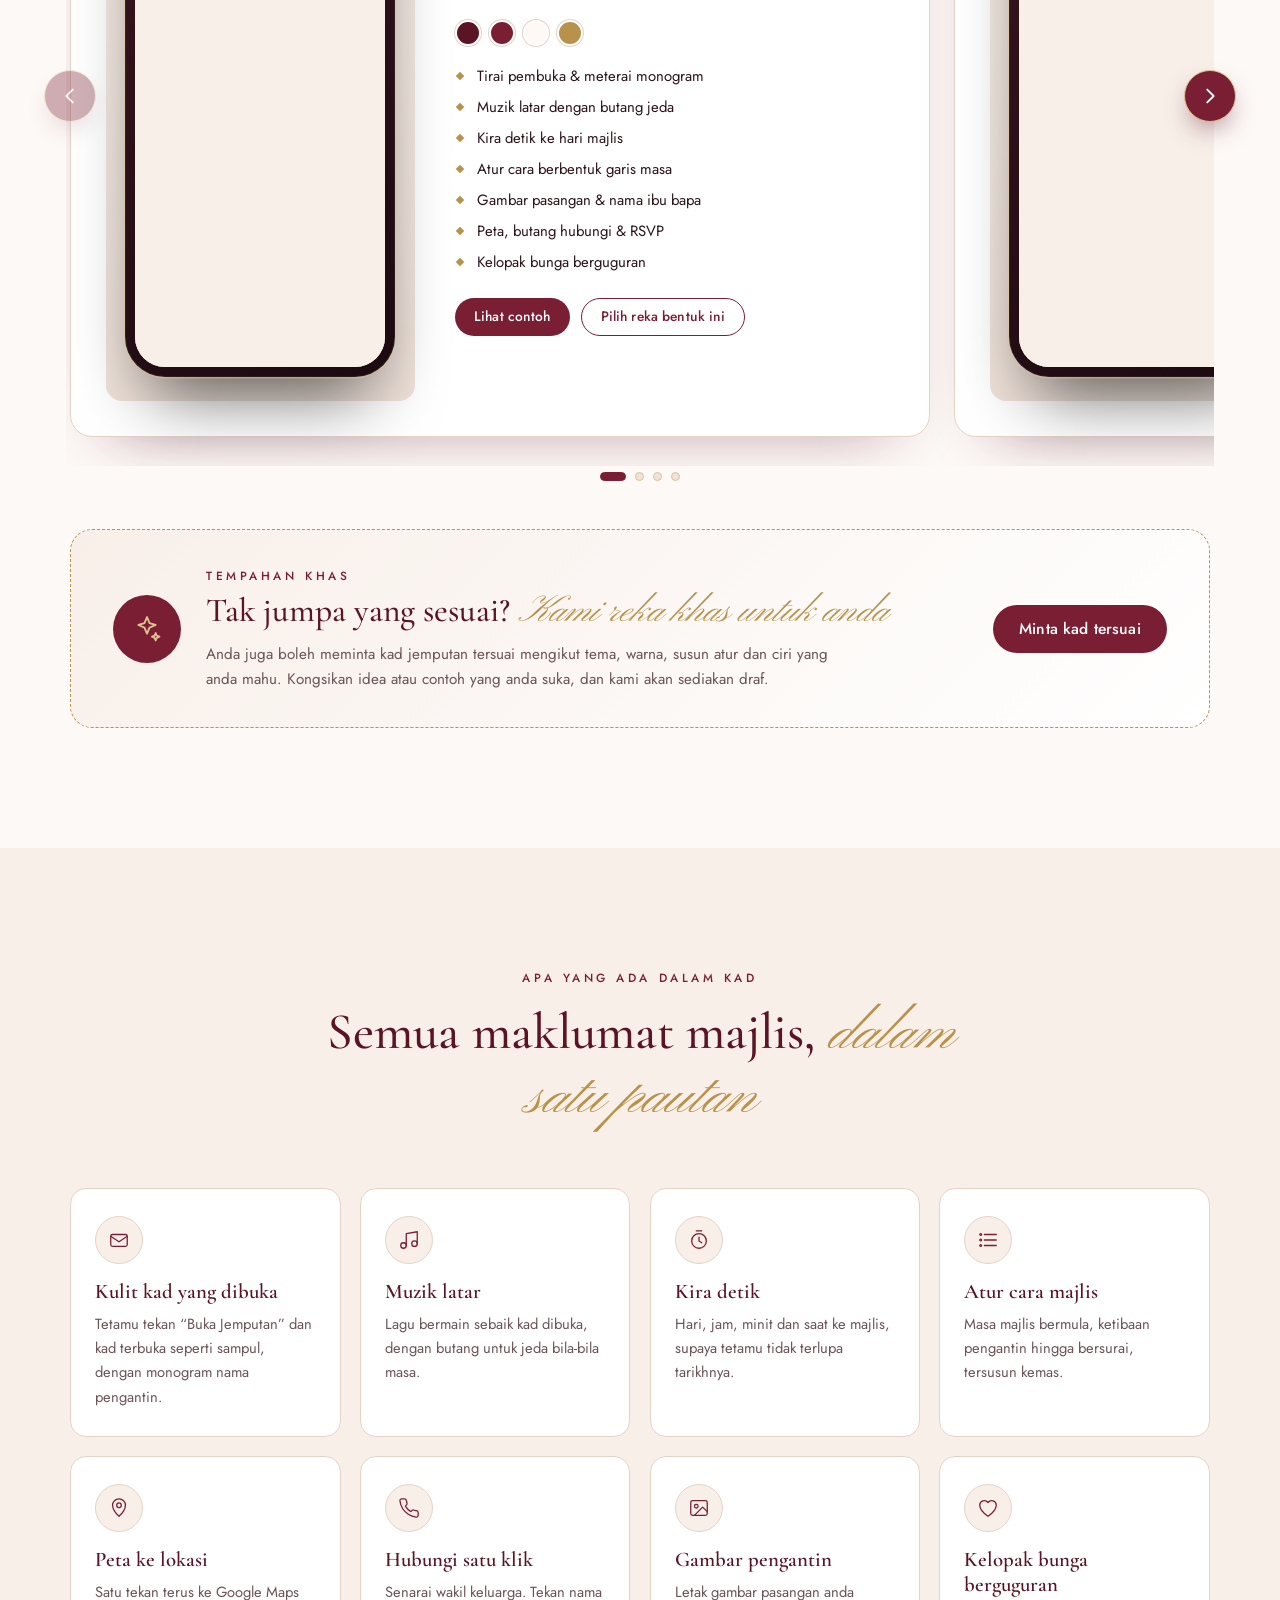
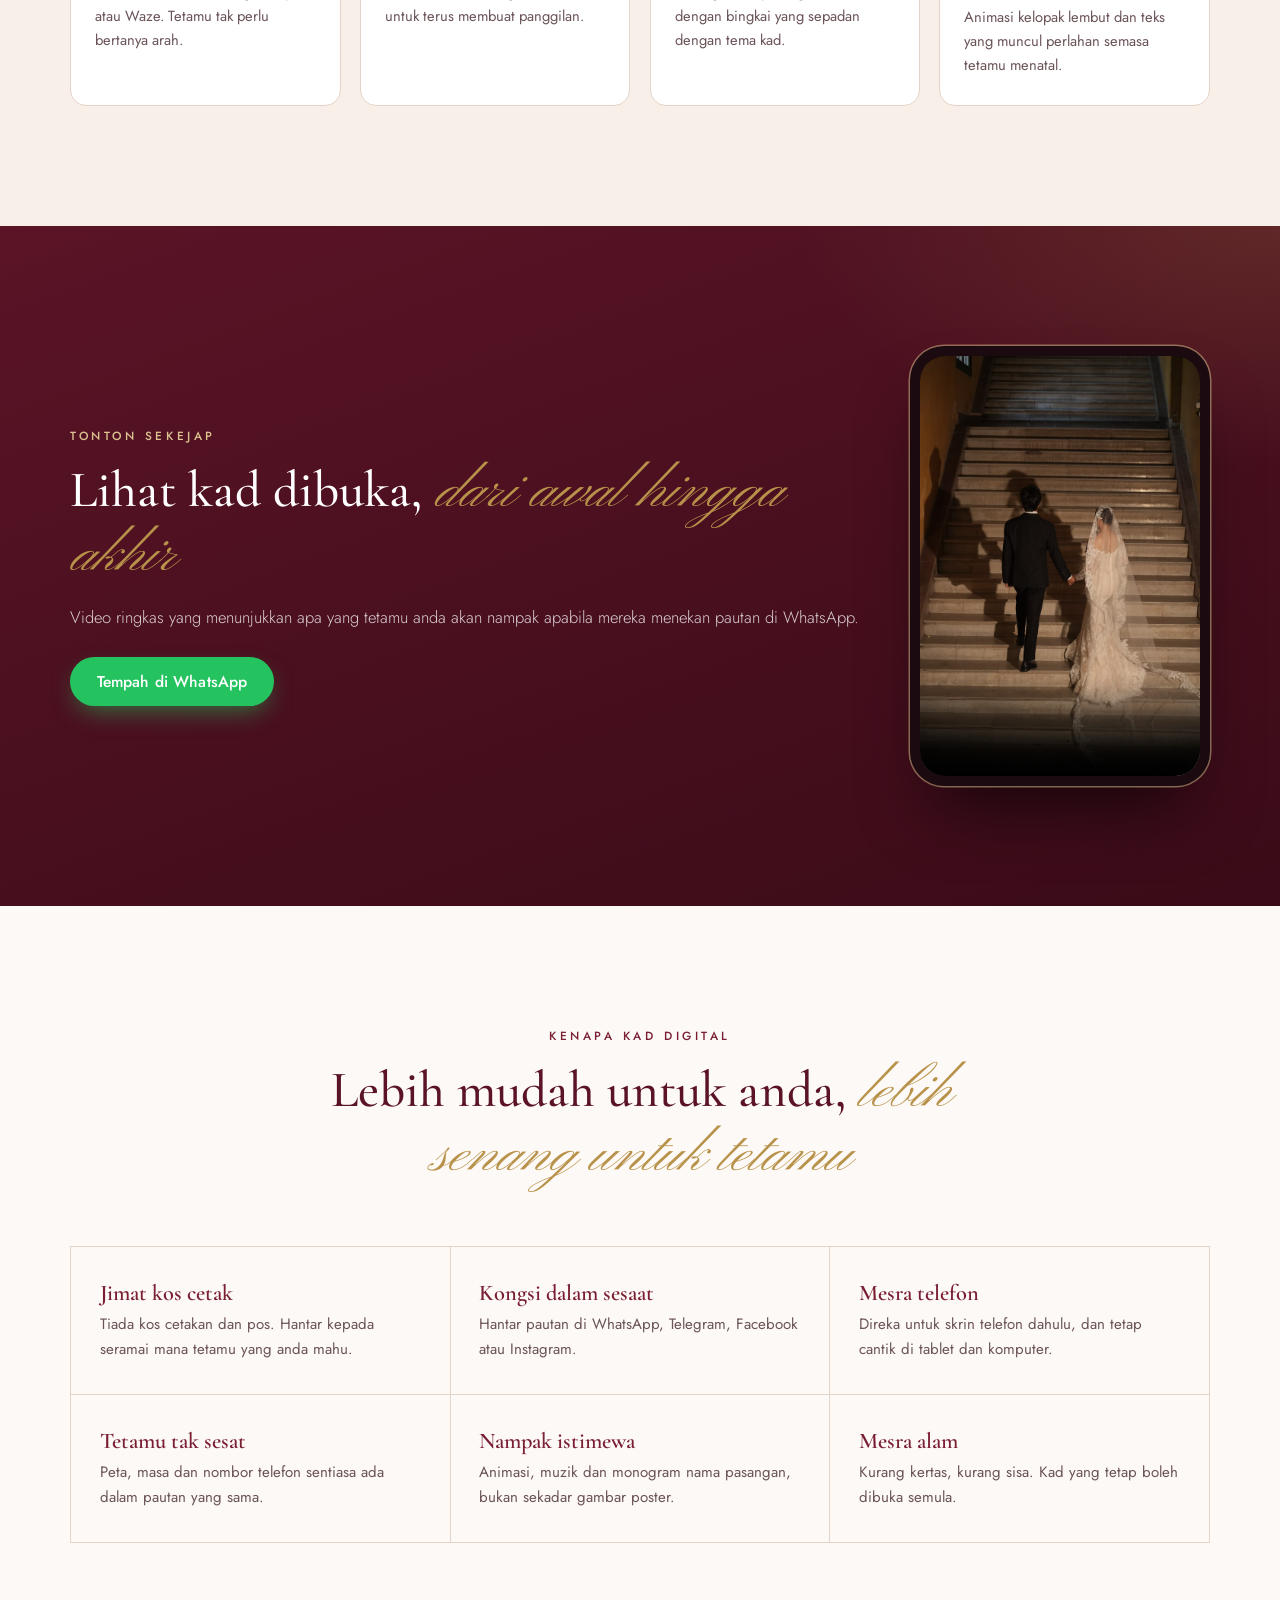
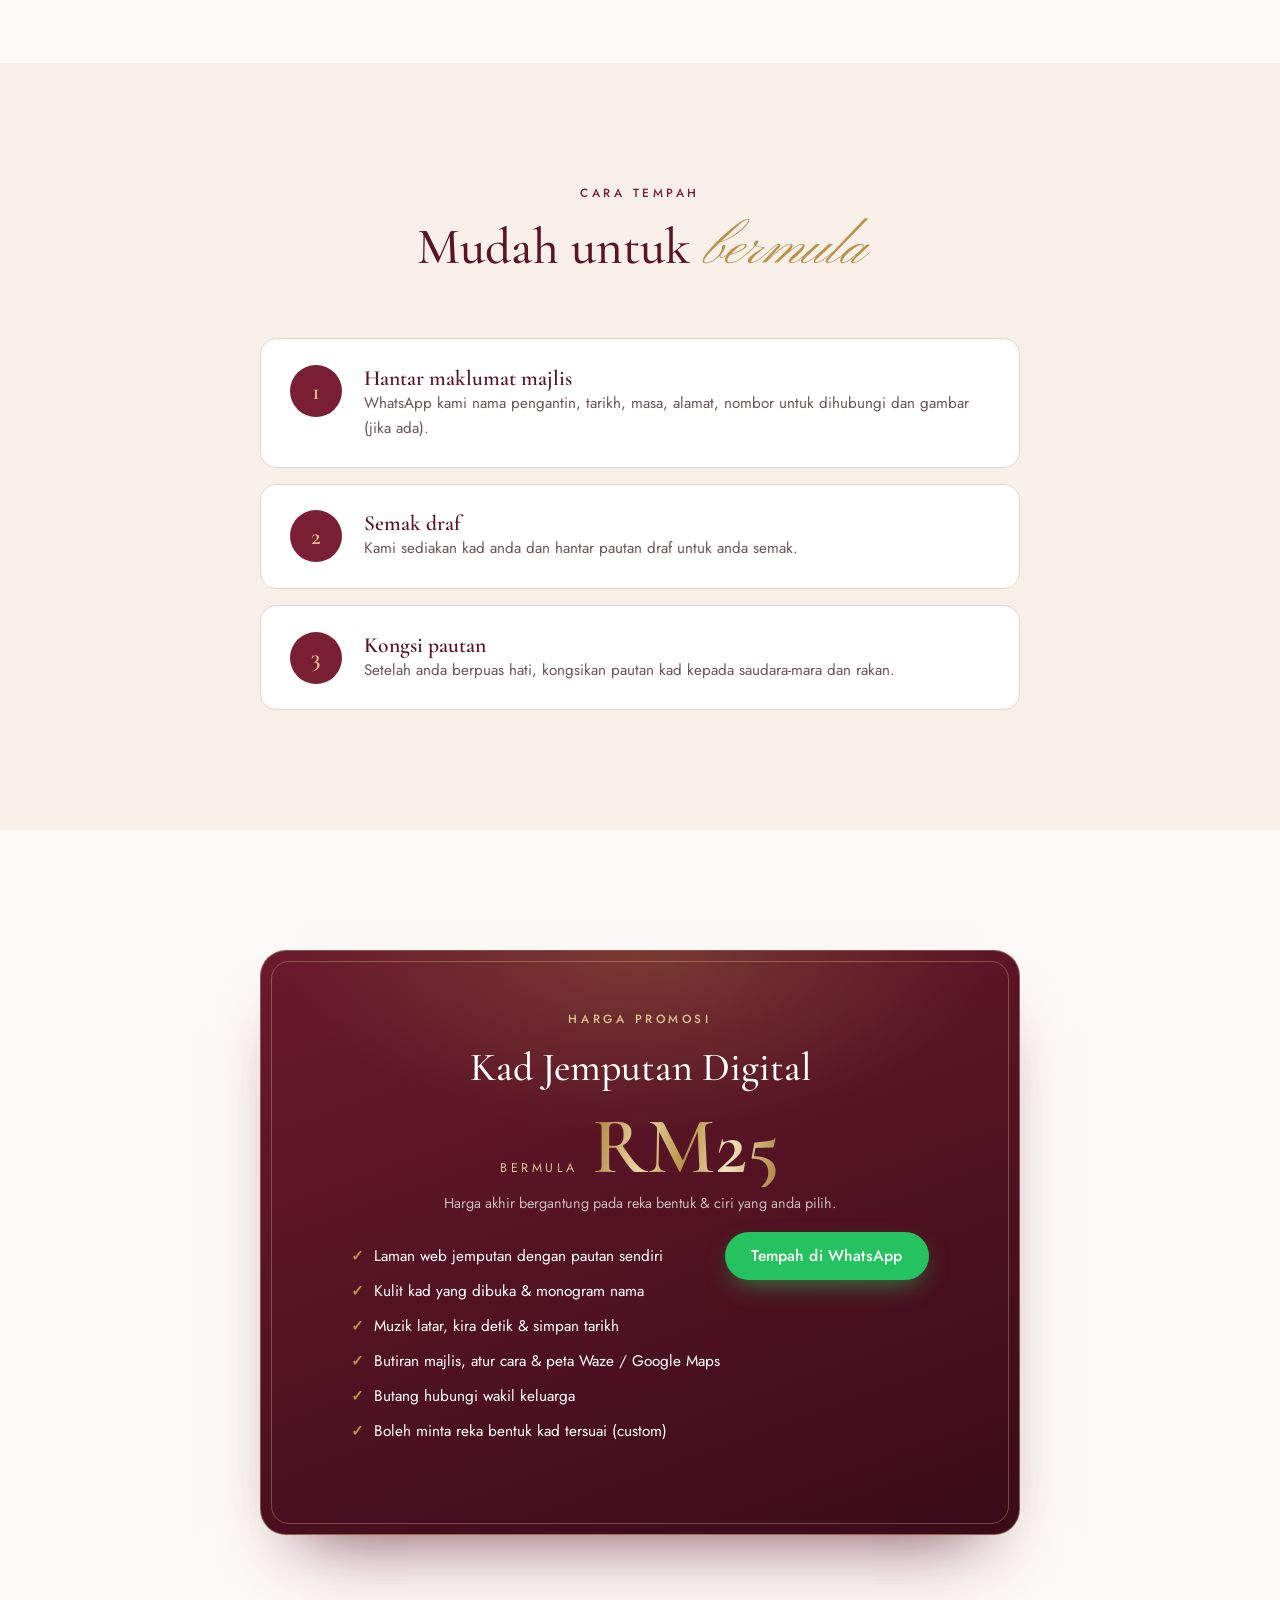
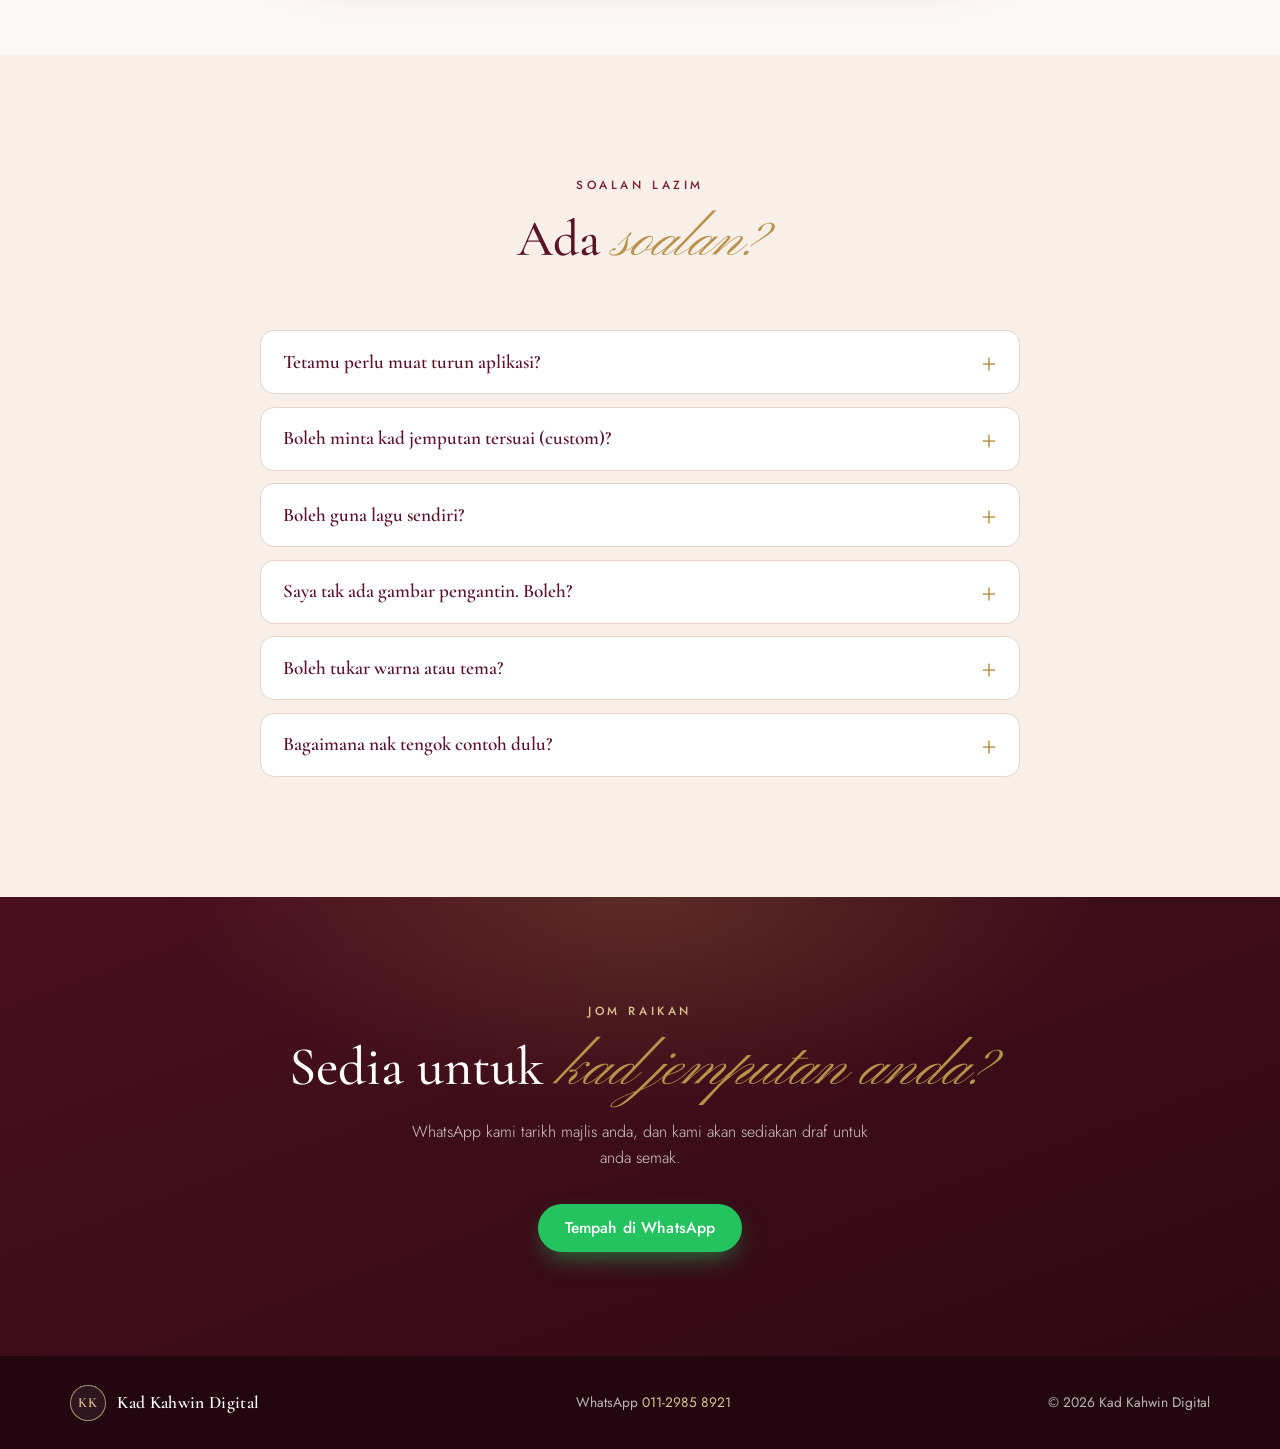
==== commit 0661af96: "Point all four design previews and demo buttons to live Render sites; add custom-card section, Whats" ====
--- a/index.html
+++ b/index.html
@@ -116,7 +116,7 @@
           <span class="design__tag">Paling popular</span>
           <div class="phone" data-phone>
             <div class="phone__notch" aria-hidden="true"></div>
-            <div class="phone__screen"><iframe class="phone__frame" title="Reka bentuk Burgundy &amp; Emas" data-src="demo/burgundy/index.html" loading="lazy"></iframe></div>
+            <div class="phone__screen"><iframe class="phone__frame" title="Reka bentuk Burgundy &amp; Emas" data-src="https://kad-kahwin-3.onrender.com" loading="lazy"></iframe></div>
           </div>
         </div>
         <div class="design__body">
@@ -136,7 +136,7 @@
             <li>Kelopak bunga berguguran</li>
           </ul>
           <div class="design__cta">
-            <a class="btn btn--solid btn--sm" href="demo/burgundy/index.html" target="_blank" rel="noopener">Lihat contoh</a>
+            <a class="btn btn--solid btn--sm" href="https://kad-kahwin-3.onrender.com" target="_blank" rel="noopener">Lihat contoh</a>
             <a class="btn btn--outline btn--sm" data-wa data-msg="Burgundy &amp; Emas" href="#" target="_blank" rel="noopener">Pilih reka bentuk ini</a>
           </div>
         </div>
@@ -208,7 +208,7 @@
         <div class="design__phone">
           <div class="phone" data-phone>
             <div class="phone__notch" aria-hidden="true"></div>
-            <div class="phone__screen"><iframe class="phone__frame" title="Reka bentuk Biru Navy" data-src="demo/biru/index.html" loading="lazy"></iframe></div>
+            <div class="phone__screen"><iframe class="phone__frame" title="Reka bentuk Biru Navy" data-src="https://kad-kahwin.onrender.com" loading="lazy"></iframe></div>
           </div>
         </div>
         <div class="design__body">
@@ -226,7 +226,7 @@
             <li>Lokasi dengan peta</li>
           </ul>
           <div class="design__cta">
-            <a class="btn btn--solid btn--sm" href="demo/biru/index.html" target="_blank" rel="noopener">Lihat contoh</a>
+            <a class="btn btn--solid btn--sm" href="https://kad-kahwin.onrender.com" target="_blank" rel="noopener">Lihat contoh</a>
             <a class="btn btn--outline btn--sm" data-wa data-msg="Biru Navy &amp; Perak" href="#" target="_blank" rel="noopener">Pilih reka bentuk ini</a>
           </div>
         </div>
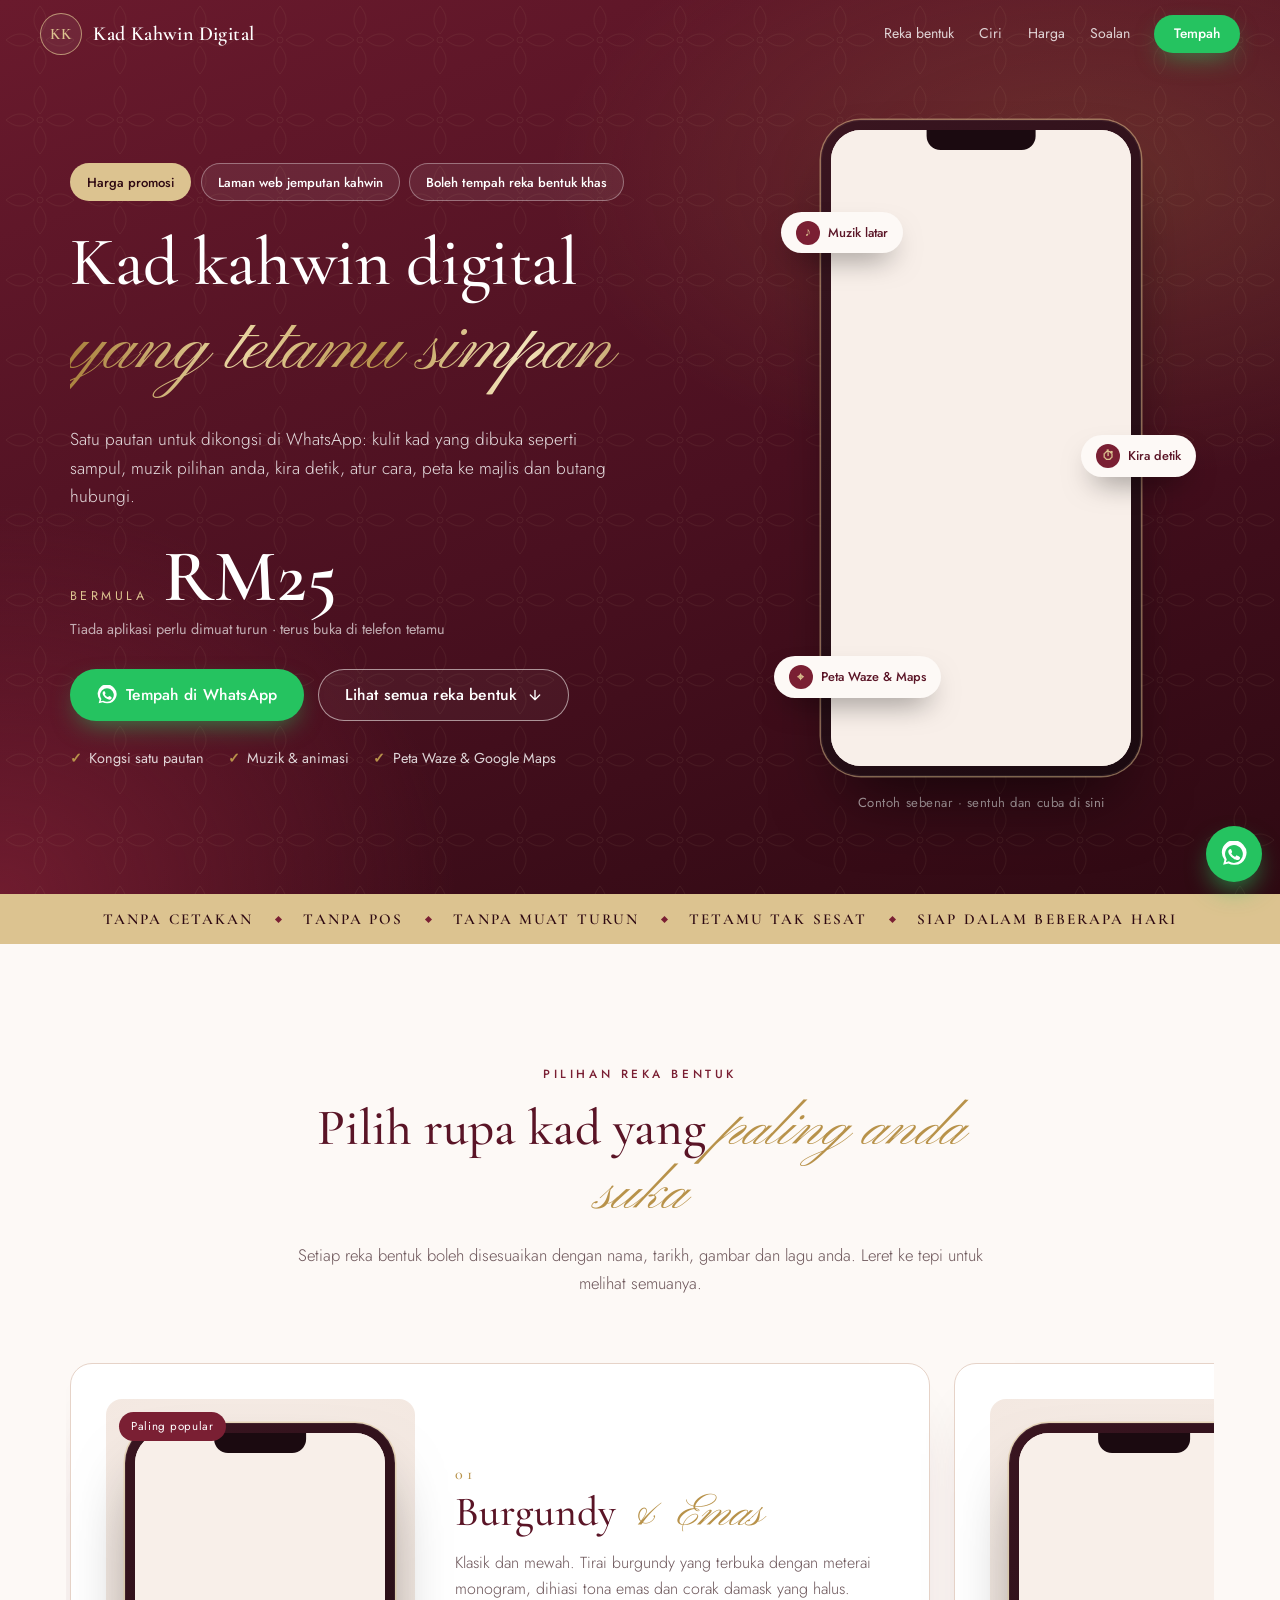
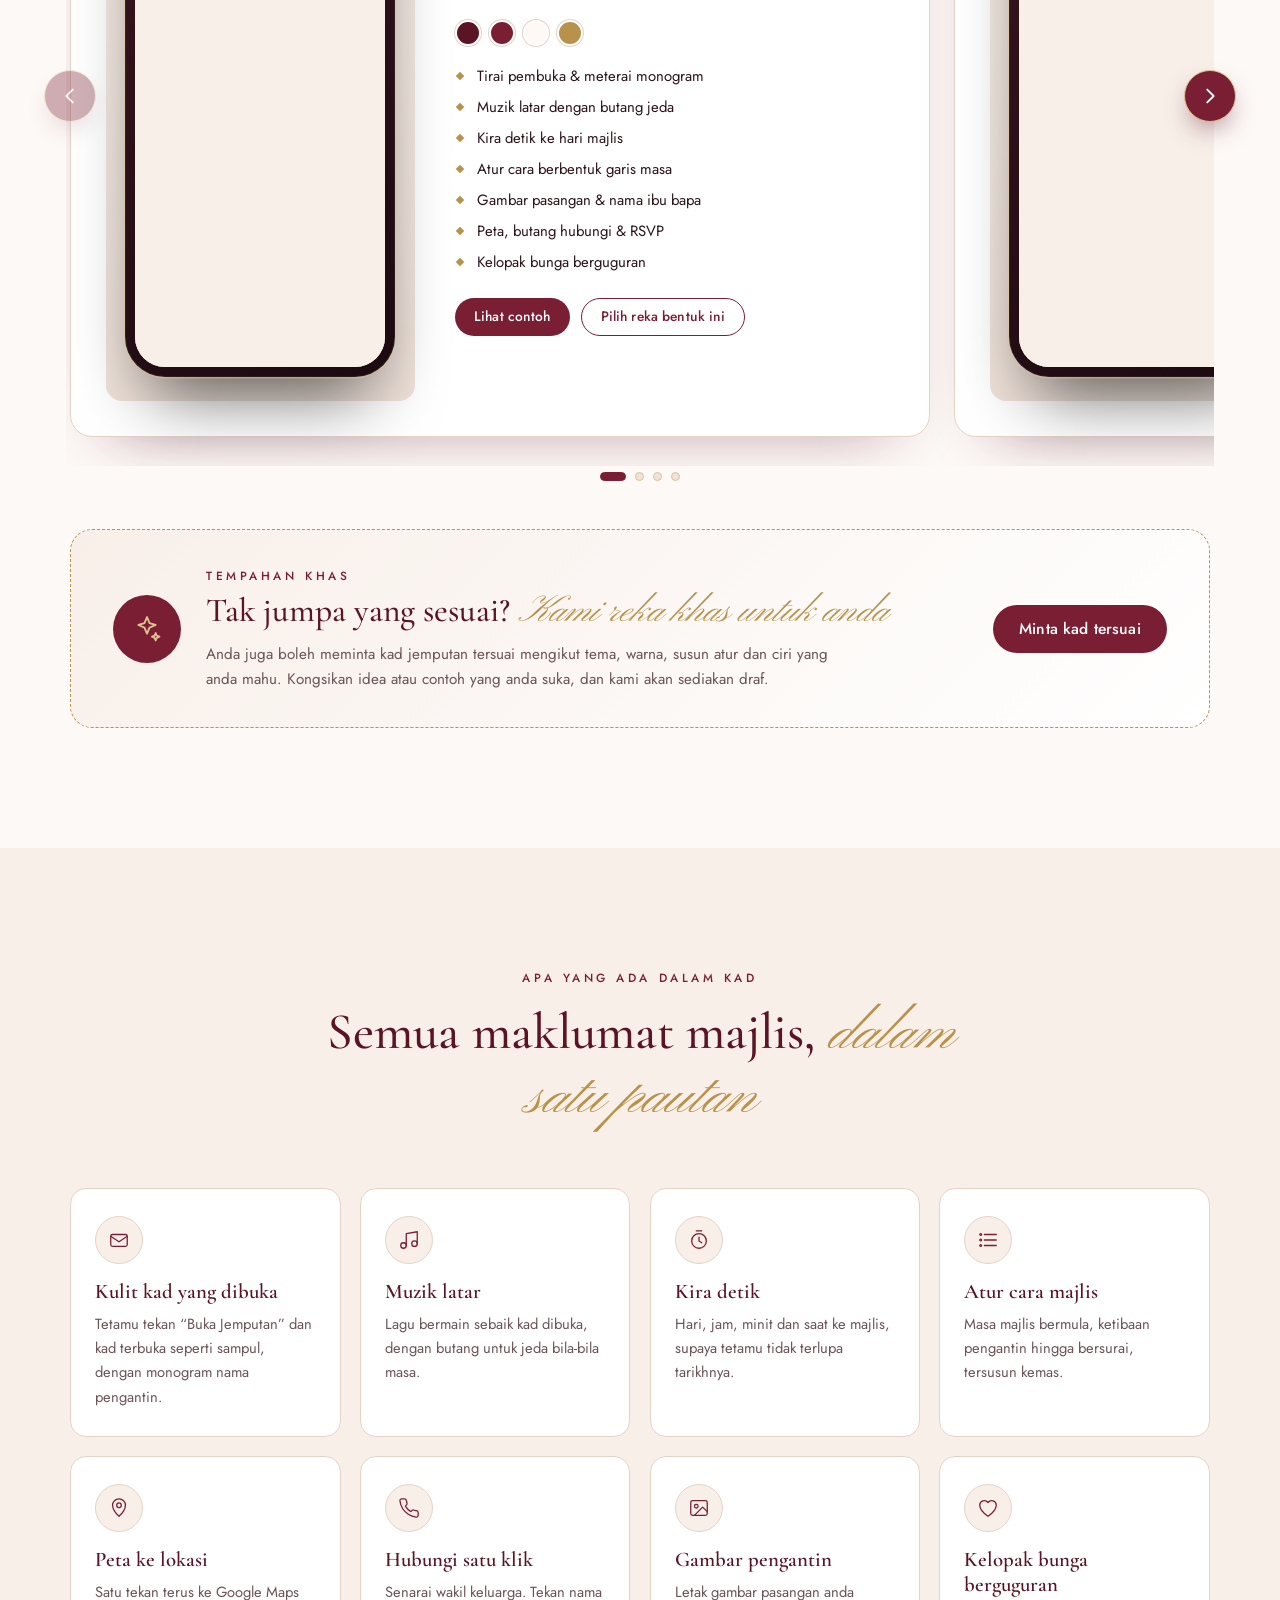
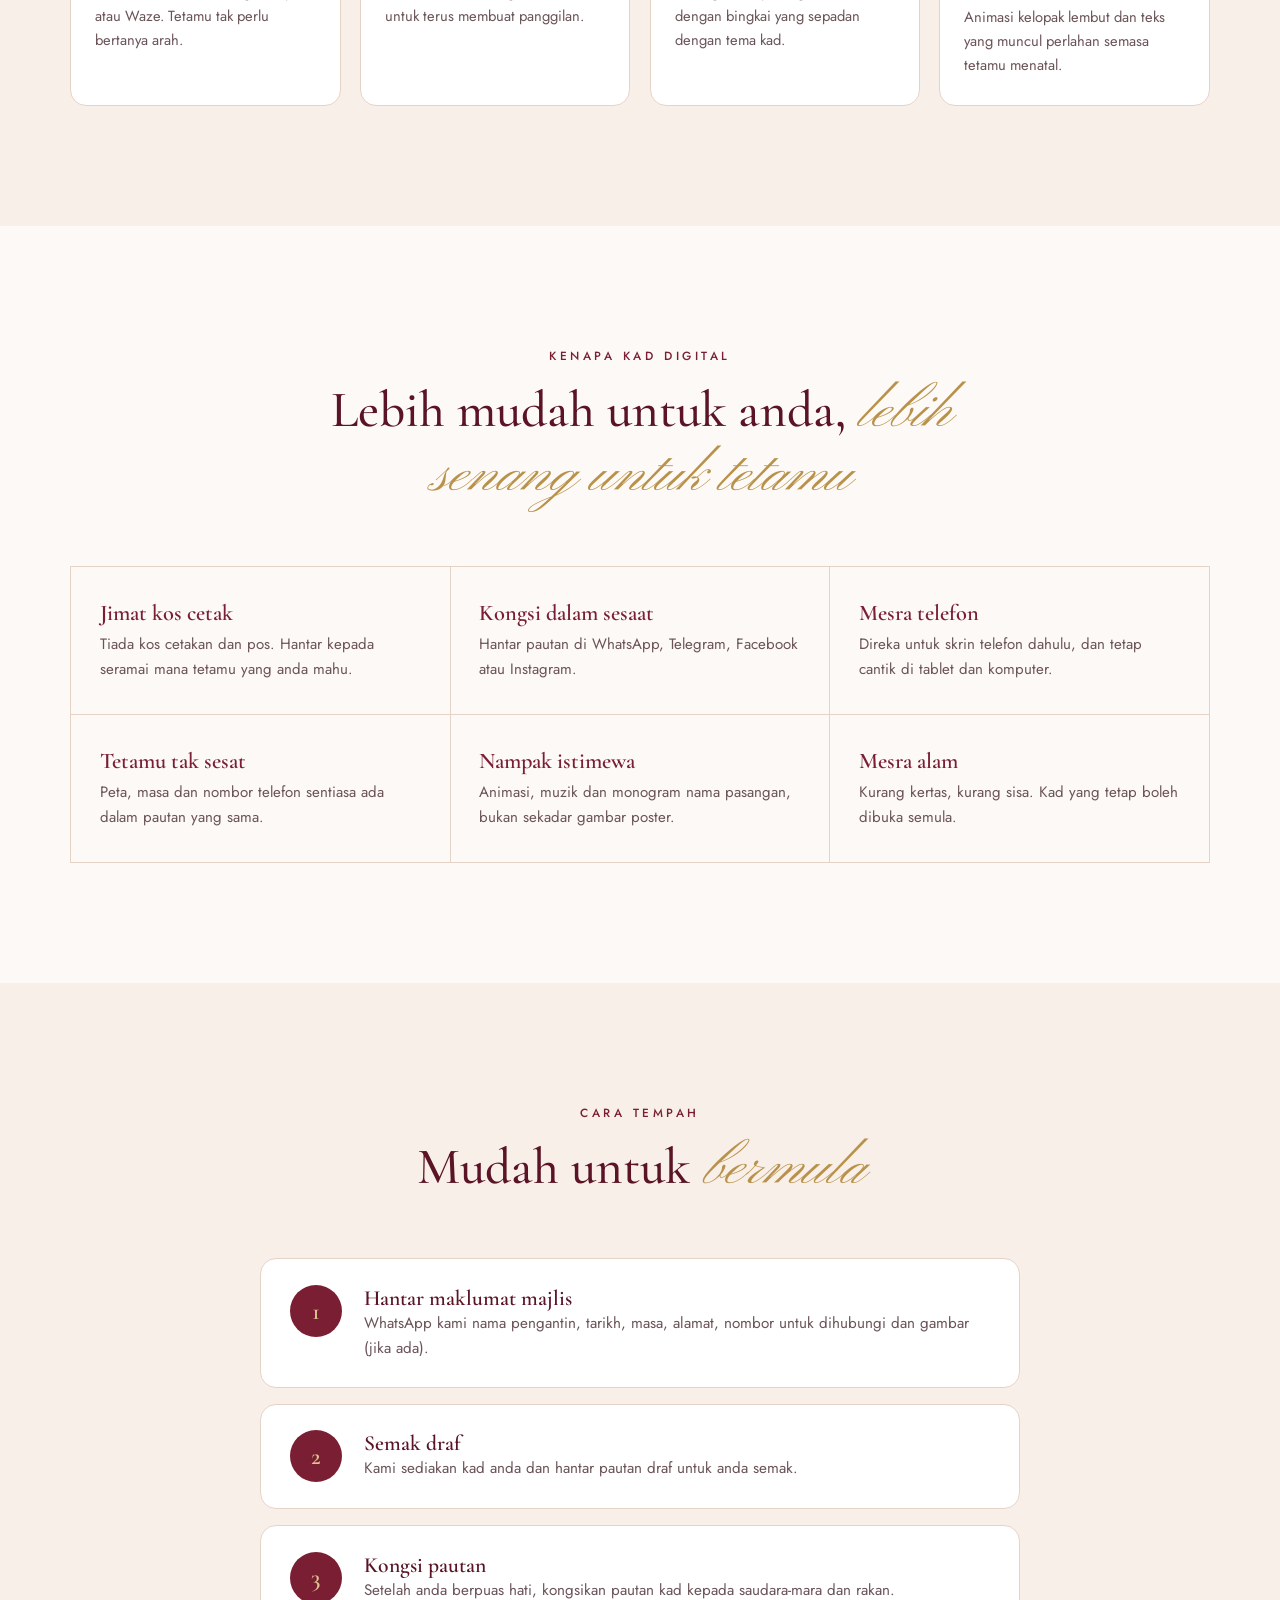
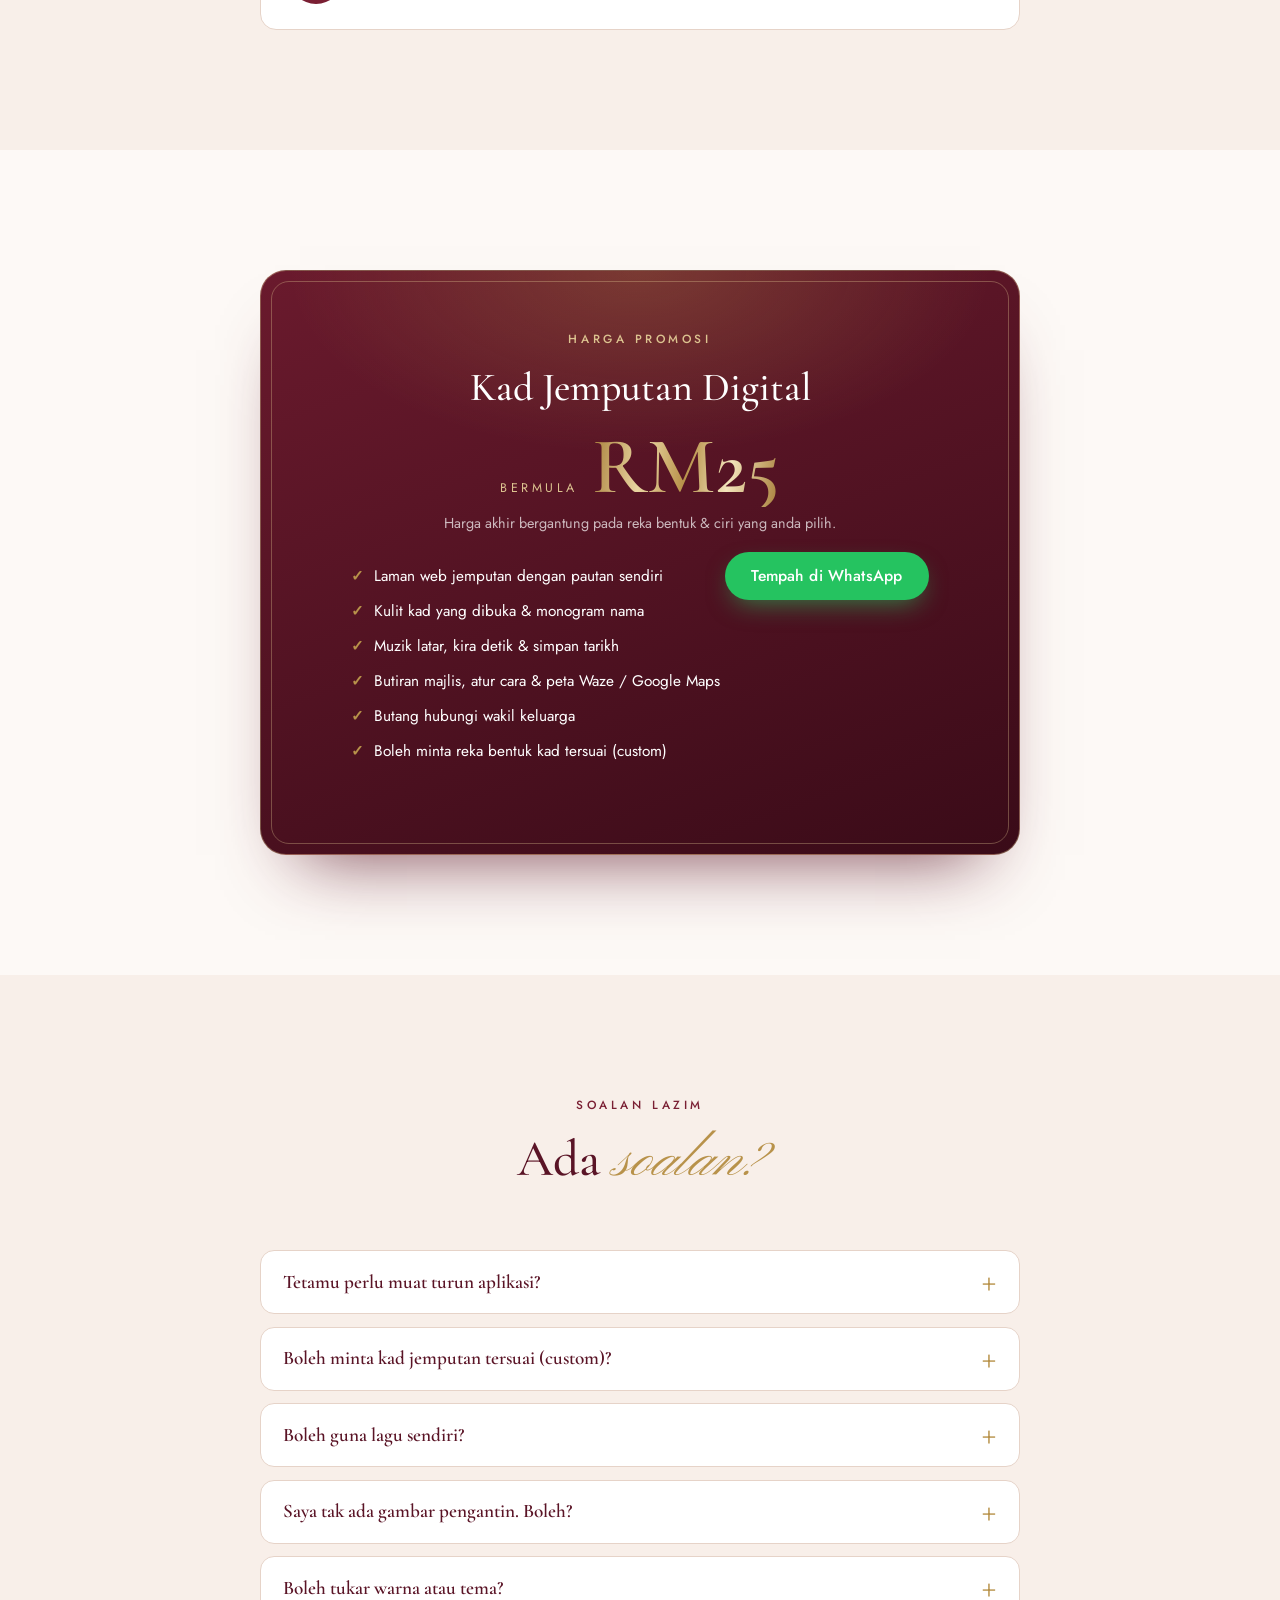
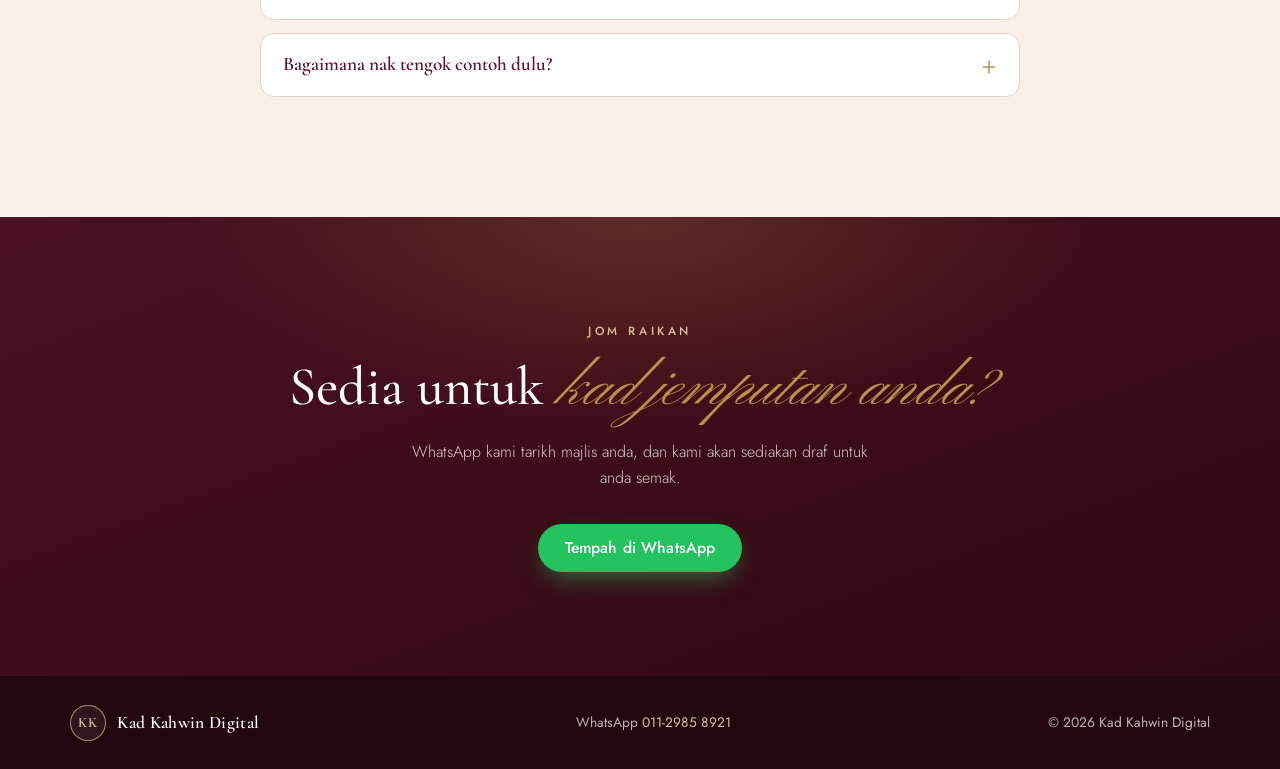
==== commit a6a3e5b9: "Remove video section and its unused promo video Co-authored-by: Cursor <cursoragent@cursor.com>" ====
--- a/index.html
+++ b/index.html
@@ -303,22 +303,6 @@
   </div>
 </section>
 
-<!-- ===== Video ===== -->
-<section class="section section--wine" id="video">
-  <div class="container video">
-    <div class="video__copy reveal">
-      <p class="eyebrow eyebrow--light">Tonton sekejap</p>
-      <h2 class="section__title">Lihat kad dibuka, <em>dari awal hingga akhir</em></h2>
-      <p class="section__lead">Video ringkas yang menunjukkan apa yang tetamu anda akan nampak apabila mereka menekan pautan di WhatsApp.</p>
-      <a class="btn btn--wa" data-wa href="#" target="_blank" rel="noopener">Tempah di WhatsApp</a>
-    </div>
-    <div class="video__box reveal">
-      <video controls playsinline preload="none" poster="demo/burgundy/hero.jpg">
-        <source src="assets/kad-promo.mp4" type="video/mp4">
-      </video>
-    </div>
-  </div>
-</section>
 
 <!-- ===== Kenapa ===== -->
 <section class="section" id="kenapa">
--- a/style.css
+++ b/style.css
@@ -168,12 +168,6 @@
 .feature h3{font:600 1.3rem/1.2 var(--f-display);color:var(--wine-deep);margin-bottom:.4rem}
 .feature p{font-size:.92rem;color:var(--ink-soft)}
 
-/* ---------- Video ---------- */
-.video{display:grid;grid-template-columns:1fr auto;gap:3rem;align-items:center}
-.video__copy .btn{margin-top:1.6rem}
-.video__box{width:min(300px,78vw);padding:10px;border-radius:34px;background:#1b0a10;box-shadow:0 0 0 1.5px rgba(220,195,144,.5),0 40px 70px -25px rgba(0,0,0,.7)}
-.video__box video{width:100%;border-radius:25px;background:#000}
-
 /* ---------- Kenapa ---------- */
 .why{display:grid;grid-template-columns:repeat(3,1fr);gap:0;border-top:1px solid var(--line);border-left:1px solid var(--line)}
 .why__item{padding:2rem 1.8rem;border-right:1px solid var(--line);border-bottom:1px solid var(--line)}
@@ -250,7 +244,6 @@
   .hero__grid{grid-template-columns:1fr;gap:2.5rem}
   .hero__phone{order:2}
   .float--a{left:0}.float--b{right:-4px}.float--c{left:0}
-  .video{grid-template-columns:1fr;justify-items:center;text-align:center}
   .top__nav{display:none}
   .top .btn{margin-left:auto}
 }
